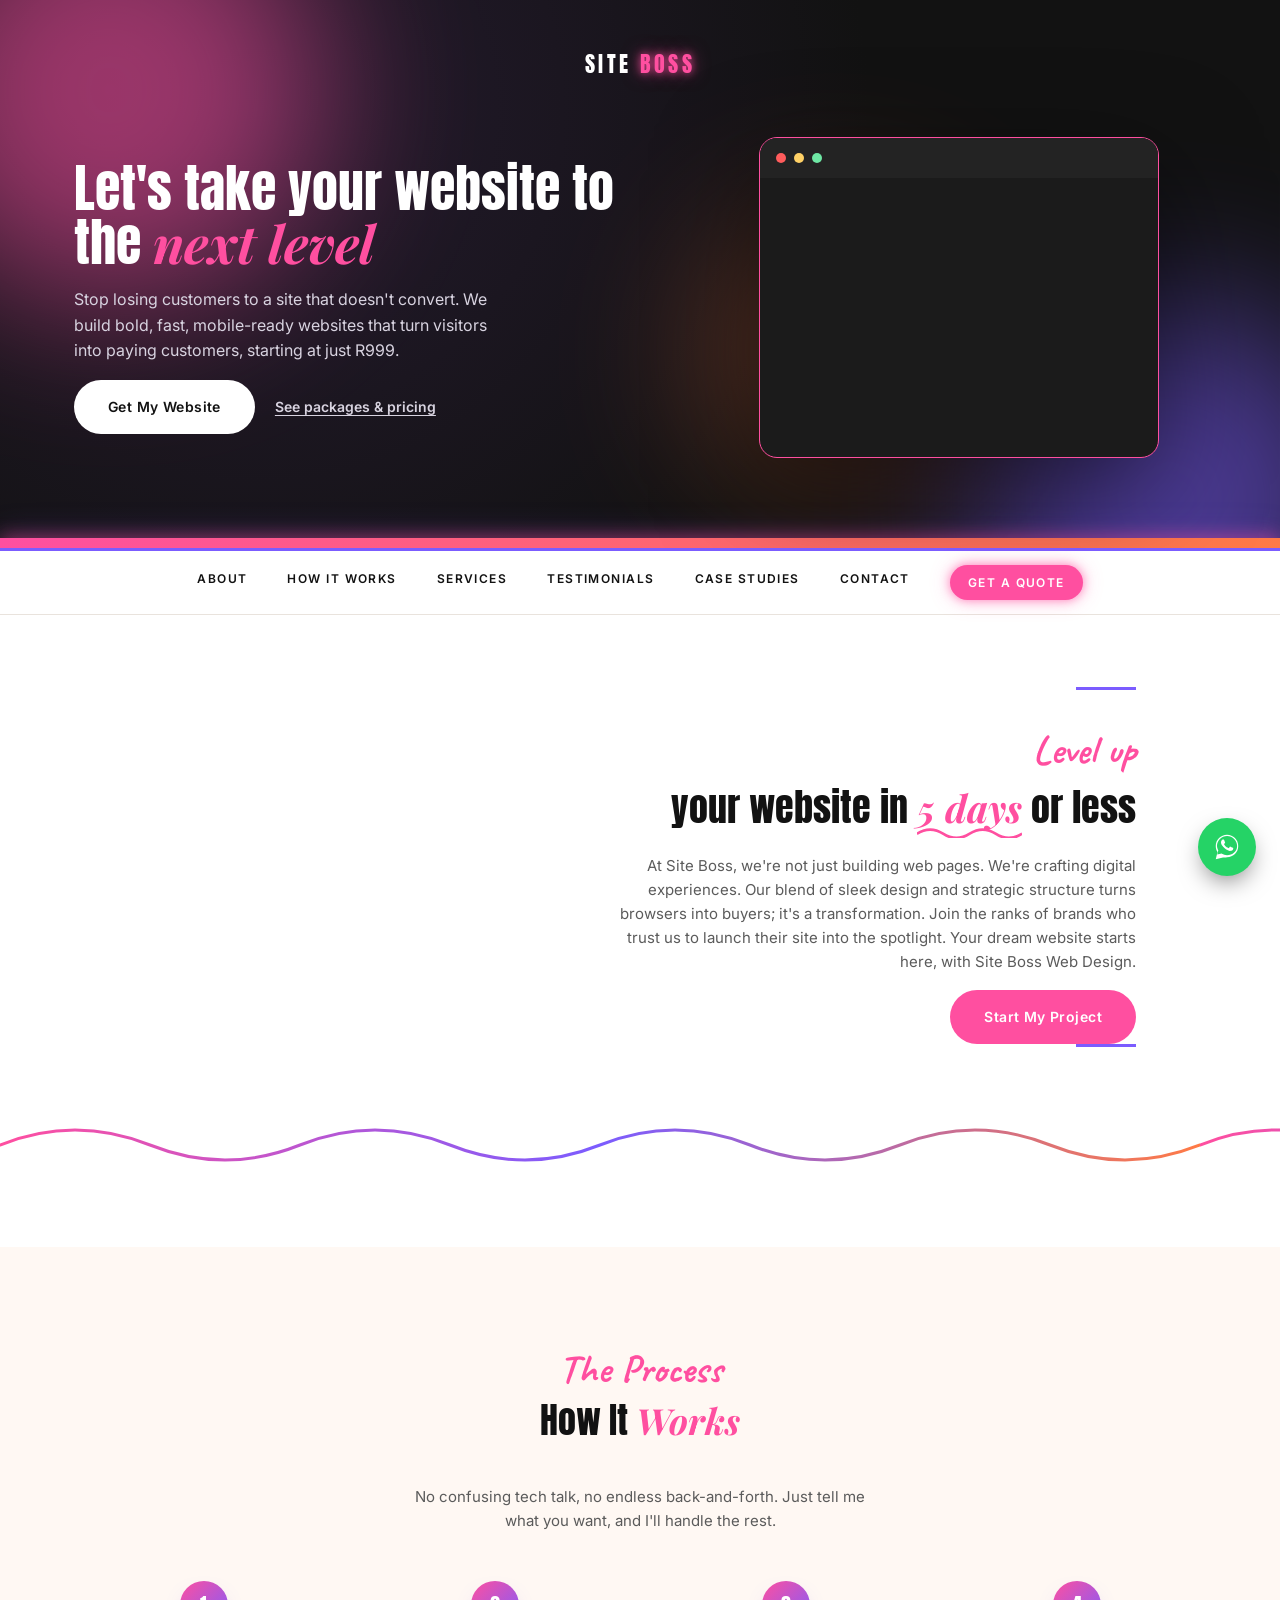
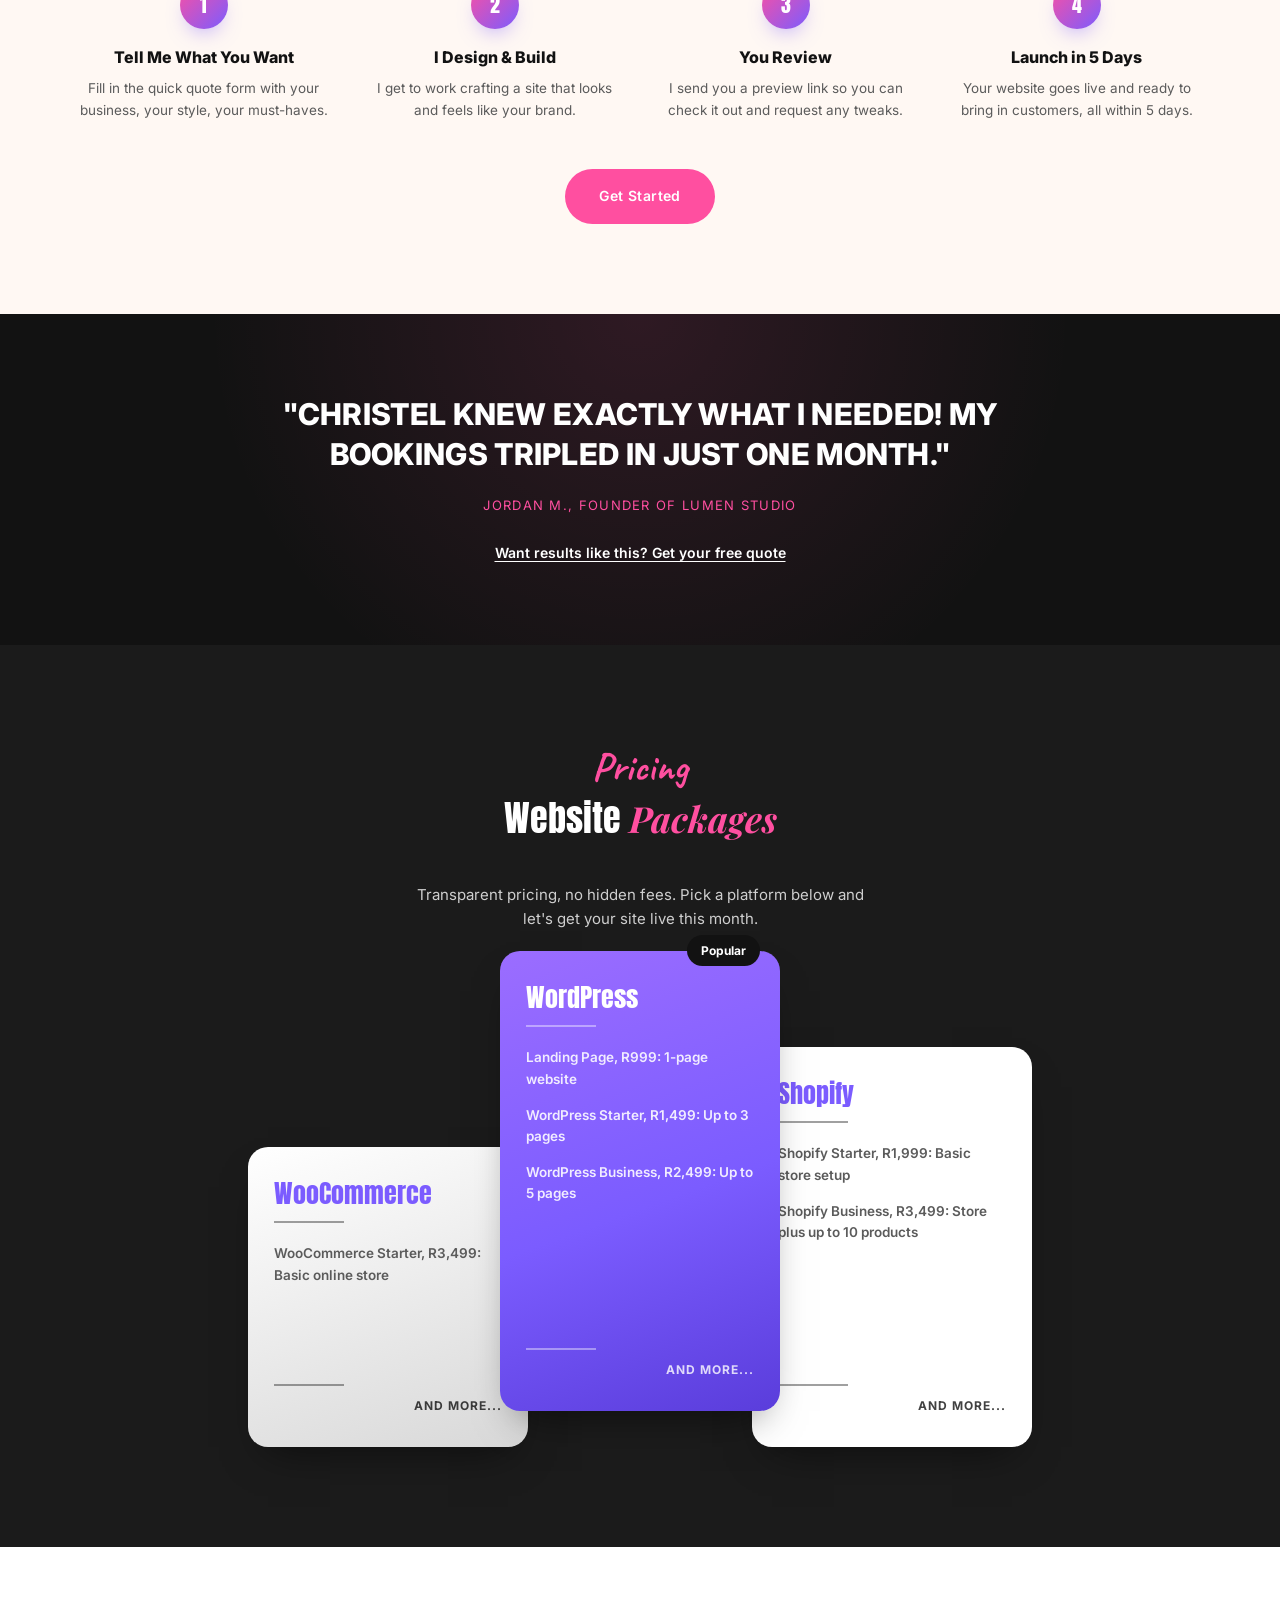
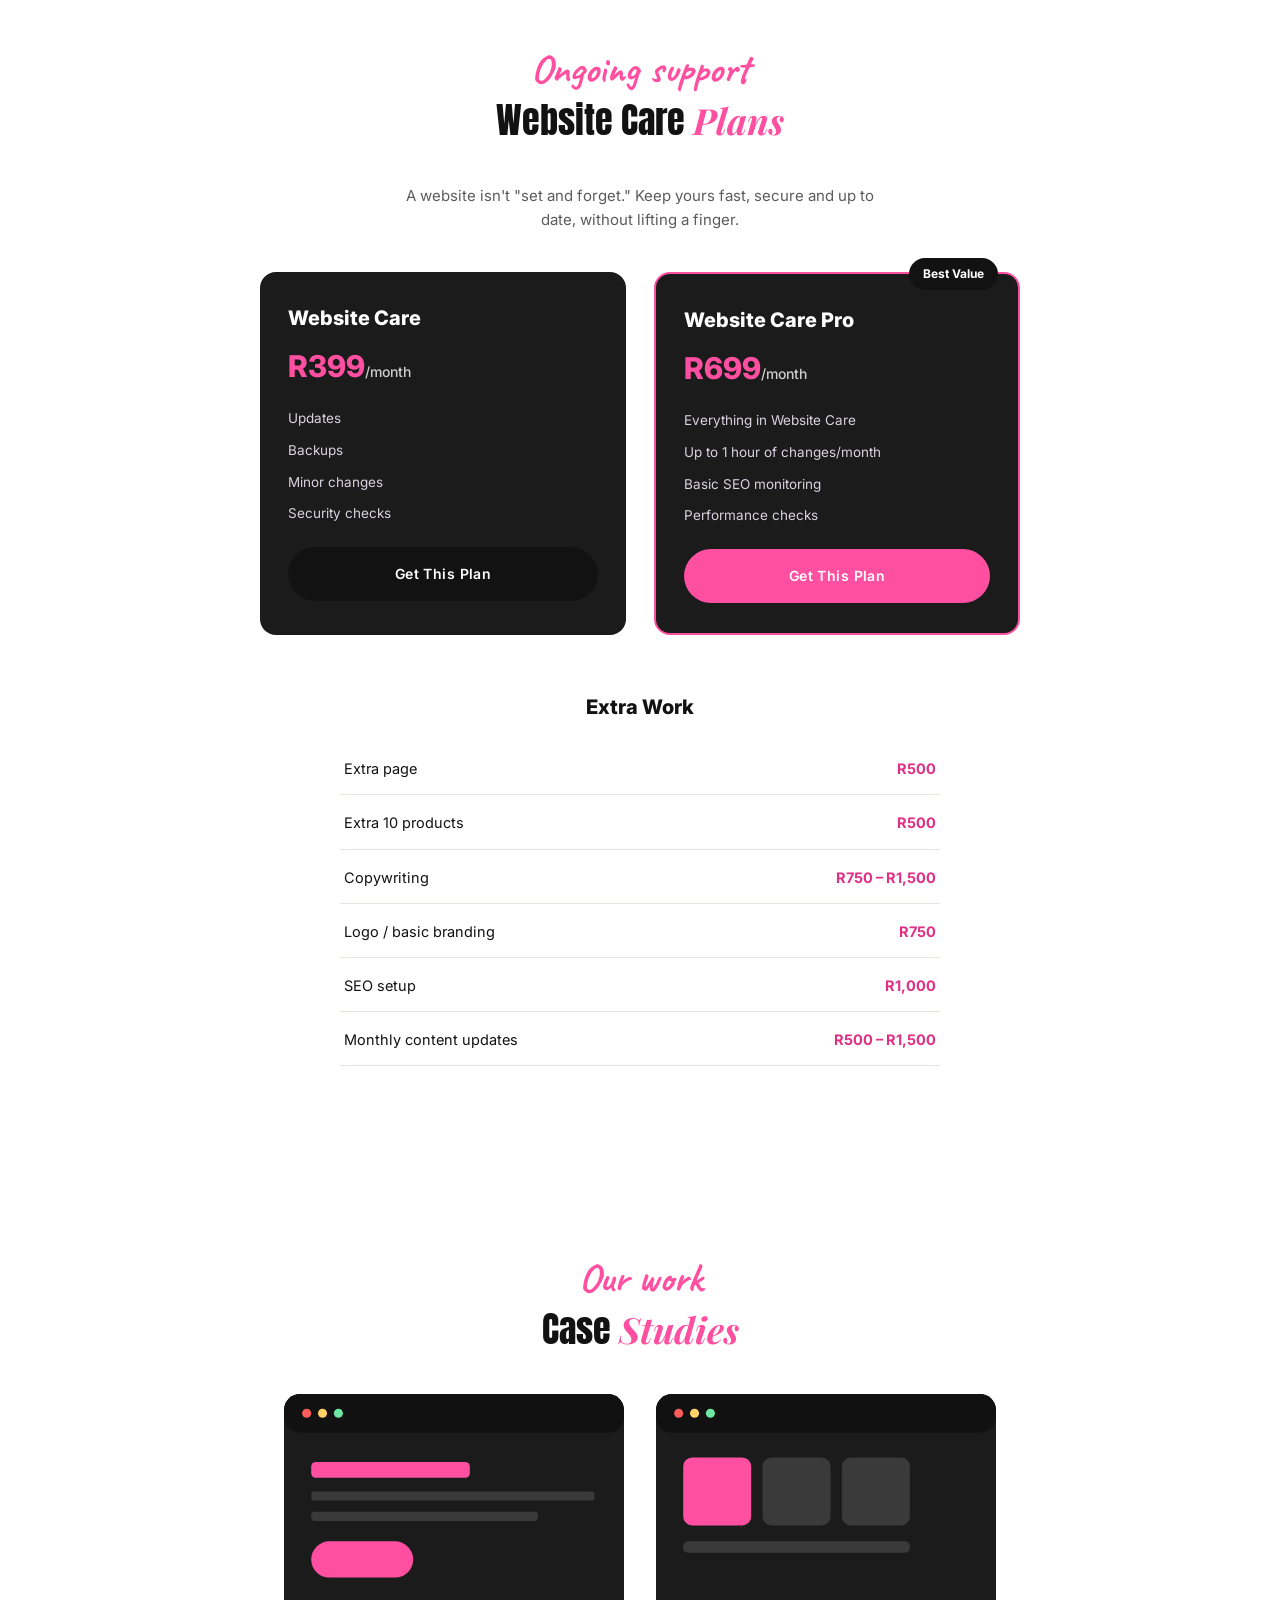
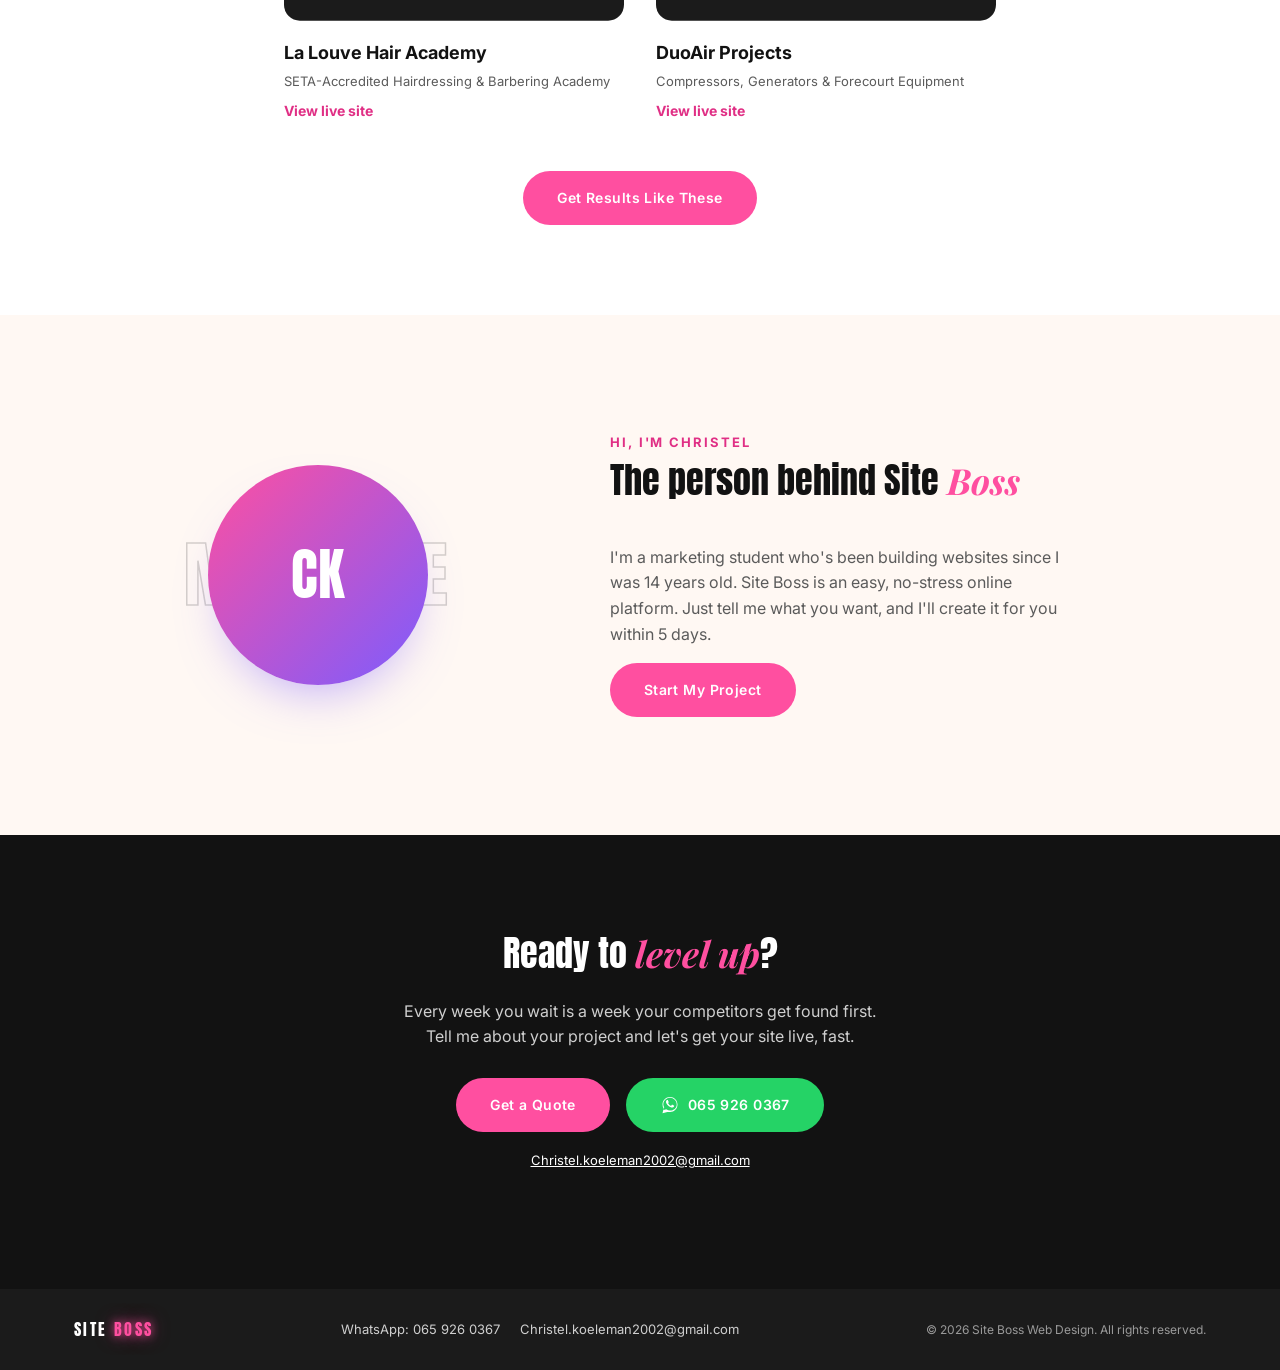
==== index.html @ 5a536636 "Initial commit: Site Boss website design studio landing page Co-Authored-By: Claude Sonnet 5 <norepl" ====
<!DOCTYPE html>
<html lang="en">
<head>
<meta charset="UTF-8">
<meta name="viewport" content="width=device-width, initial-scale=1.0">
<title>Site Boss | Website Design Studio</title>
<meta name="description" content="Site Boss builds bold, high-converting websites that turn browsers into buyers.">
<link rel="preconnect" href="https://fonts.googleapis.com">
<link rel="preconnect" href="https://fonts.gstatic.com" crossorigin>
<link href="https://fonts.googleapis.com/css2?family=Anton&family=Caveat:wght@600;700&family=Inter:wght@400;500;600;700;800&family=Playfair+Display:ital,wght@1,700;1,900&display=swap" rel="stylesheet">
<link rel="stylesheet" href="styles.css">
</head>
<body>

<header class="hero" id="home">
  <div class="hero-glow glow-1"></div>
  <div class="hero-glow glow-2"></div>
  <div class="hero-glow glow-3"></div>

  <div class="container logo-row">
    <a href="index.html" class="logo">SITE <span class="logo-accent">BOSS</span></a>
  </div>

  <div class="container hero-inner">
    <div class="hero-copy">
      <h1>Let's take your website to the <em class="accent-serif">next level</em></h1>
      <p class="lead">Stop losing customers to a site that doesn't convert. We build bold, fast, mobile-ready websites that turn visitors into paying customers, starting at just R999.</p>
      <div class="hero-cta-row">
        <a href="quote.html" class="btn btn-light">Get My Website</a>
        <a href="#services" class="hero-link">See packages &amp; pricing</a>
      </div>
    </div>

    <div class="hero-art" aria-hidden="true">
      <div class="browser-frame">
        <div class="browser-frame-bar">
          <span class="browser-dot browser-dot-red"></span>
          <span class="browser-dot browser-dot-yellow"></span>
          <span class="browser-dot browser-dot-green"></span>
        </div>
        <video class="browser-frame-video" autoplay muted loop playsinline poster="assets/hero-poster.jpg">
          <source src="assets/hero-bg.mp4" type="video/mp4">
        </video>
      </div>
    </div>
  </div>

  <div class="hero-gradient-bar"></div>
</header>

<nav class="main-nav" id="main-nav">
  <div class="container nav-inner">
    <button class="nav-toggle" id="navToggle" aria-label="Toggle menu" aria-expanded="false">
      <span></span><span></span><span></span>
    </button>
    <ul class="nav-links" id="navLinks">
      <li><a href="#about">About</a></li>
      <li><a href="#how-it-works">How It Works</a></li>
      <li><a href="#services">Services</a></li>
      <li><a href="#testimonials">Testimonials</a></li>
      <li><a href="#case-studies">Case Studies</a></li>
      <li><a href="#contact">Contact</a></li>
      <li class="nav-cta-item"><a href="quote.html" class="nav-cta">Get a Quote</a></li>
    </ul>
  </div>
</nav>

<section class="intro">
  <div class="container intro-inner">
    <div class="intro-video-col">
      <video class="intro-video" autoplay muted loop playsinline>
        <source src="assets/intro-video.mp4" type="video/mp4">
      </video>
    </div>
    <div class="intro-copy-col">
      <div class="rule"></div>
      <p class="script">Level up</p>
      <h2 class="intro-heading">your website in <span class="underline-wrap accent-serif">5 days<svg class="squiggle" viewBox="0 0 200 20" preserveAspectRatio="none"><path d="M0 14 Q 25 2, 50 14 T 100 14 T 150 14 T 200 14" fill="none" stroke="#ff4fa0" stroke-width="4"/></svg></span> or less</h2>
      <p class="intro-copy">At Site Boss, we're not just building web pages. We're crafting digital experiences. Our blend of sleek design and strategic structure turns browsers into buyers; it's a transformation. Join the ranks of brands who trust us to launch their site into the spotlight. Your dream website starts here, with Site Boss Web Design.</p>
      <a href="quote.html" class="btn btn-pink">Start My Project</a>
      <div class="rule"></div>
    </div>
  </div>

  <div class="wave-divider" aria-hidden="true">
    <div class="wave-track">
      <svg viewBox="0 0 1200 60" preserveAspectRatio="none" class="wave-svg">
        <path d="M0,30 Q75,0 150,30 T300,30 T450,30 T600,30 T750,30 T900,30 T1050,30 T1200,30" fill="none" stroke="url(#waveGradient)" stroke-width="3" stroke-linecap="round"/>
      </svg>
      <svg viewBox="0 0 1200 60" preserveAspectRatio="none" class="wave-svg">
        <path d="M0,30 Q75,0 150,30 T300,30 T450,30 T600,30 T750,30 T900,30 T1050,30 T1200,30" fill="none" stroke="url(#waveGradient)" stroke-width="3" stroke-linecap="round"/>
      </svg>
      <svg viewBox="0 0 1200 60" preserveAspectRatio="none" class="wave-svg">
        <path d="M0,30 Q75,0 150,30 T300,30 T450,30 T600,30 T750,30 T900,30 T1050,30 T1200,30" fill="none" stroke="url(#waveGradient)" stroke-width="3" stroke-linecap="round"/>
      </svg>
    </div>
  </div>
  <svg width="0" height="0" style="position:absolute">
    <defs>
      <linearGradient id="waveGradient" x1="0" y1="0" x2="1" y2="0">
        <stop offset="0%" stop-color="#ff4fa0"/>
        <stop offset="50%" stop-color="#7b5cff"/>
        <stop offset="100%" stop-color="#ff7a45"/>
      </linearGradient>
    </defs>
  </svg>
</section>

<section class="how-it-works" id="how-it-works">
  <div class="container">
    <p class="script script-dark">The Process</p>
    <h2 class="section-heading">How It <em class="accent-serif">Works</em></h2>
    <p class="how-subcopy">No confusing tech talk, no endless back-and-forth. Just tell me what you want, and I'll handle the rest.</p>
    <div class="steps-grid">
      <div class="step">
        <span class="step-num">1</span>
        <h3>Tell Me What You Want</h3>
        <p>Fill in the quick quote form with your business, your style, your must-haves.</p>
      </div>
      <div class="step">
        <span class="step-num">2</span>
        <h3>I Design &amp; Build</h3>
        <p>I get to work crafting a site that looks and feels like your brand.</p>
      </div>
      <div class="step">
        <span class="step-num">3</span>
        <h3>You Review</h3>
        <p>I send you a preview link so you can check it out and request any tweaks.</p>
      </div>
      <div class="step">
        <span class="step-num">4</span>
        <h3>Launch in 5 Days</h3>
        <p>Your website goes live and ready to bring in customers, all within 5 days.</p>
      </div>
    </div>
    <a href="quote.html" class="btn btn-pink">Get Started</a>
  </div>
</section>

<section class="testimonial" id="testimonials">
  <div class="container">
    <p class="quote">"Christel knew exactly what I needed! My bookings tripled in just one month."</p>
    <p class="quote-attr">Jordan M., Founder of Lumen Studio</p>
    <a href="quote.html" class="testimonial-cta">Want results like this? Get your free quote</a>
  </div>
</section>

<section class="services" id="services">
  <div class="container">
    <p class="script script-light">Pricing</p>
    <h2 class="section-heading section-heading-light">Website <em class="accent-serif">Packages</em></h2>
    <p class="services-subcopy">Transparent pricing, no hidden fees. Pick a platform below and let's get your site live this month.</p>

    <div class="platform-cards">

      <article class="platform-card platform-card-woo">
        <h3 class="platform-title">WooCommerce</h3>
        <div class="platform-rule"></div>
        <ul class="platform-list">
          <li>WooCommerce Starter, R3,499: Basic online store</li>
        </ul>
        <div class="platform-footer">
          <div class="platform-rule"></div>
          <a href="quote.html" class="platform-more">And more...</a>
        </div>
      </article>

      <article class="platform-card platform-card-wp">
        <span class="featured-badge">Popular</span>
        <h3 class="platform-title">WordPress</h3>
        <div class="platform-rule"></div>
        <ul class="platform-list">
          <li>Landing Page, R999: 1-page website</li>
          <li>WordPress Starter, R1,499: Up to 3 pages</li>
          <li>WordPress Business, R2,499: Up to 5 pages</li>
        </ul>
        <div class="platform-footer">
          <div class="platform-rule"></div>
          <a href="quote.html" class="platform-more">And more...</a>
        </div>
      </article>

      <article class="platform-card platform-card-shopify">
        <h3 class="platform-title">Shopify</h3>
        <div class="platform-rule"></div>
        <ul class="platform-list">
          <li>Shopify Starter, R1,999: Basic store setup</li>
          <li>Shopify Business, R3,499: Store plus up to 10 products</li>
        </ul>
        <div class="platform-footer">
          <div class="platform-rule"></div>
          <a href="quote.html" class="platform-more">And more...</a>
        </div>
      </article>

    </div>
  </div>
</section>

<section class="care" id="care">
  <div class="container">
    <p class="script script-dark">Ongoing support</p>
    <h2 class="section-heading">Website Care <em class="accent-serif">Plans</em></h2>
    <p class="care-subcopy">A website isn't "set and forget." Keep yours fast, secure and up to date, without lifting a finger.</p>
    <div class="care-grid">

      <article class="care-card">
        <h3 class="care-title">Website Care</h3>
        <p class="care-price">R399<span>/month</span></p>
        <ul class="card-list">
          <li>Updates</li>
          <li>Backups</li>
          <li>Minor changes</li>
          <li>Security checks</li>
        </ul>
        <a href="quote.html" class="btn btn-dark btn-block">Get This Plan</a>
      </article>

      <article class="care-card care-card-featured">
        <span class="featured-badge">Best Value</span>
        <h3 class="care-title">Website Care Pro</h3>
        <p class="care-price">R699<span>/month</span></p>
        <ul class="card-list">
          <li>Everything in Website Care</li>
          <li>Up to 1 hour of changes/month</li>
          <li>Basic SEO monitoring</li>
          <li>Performance checks</li>
        </ul>
        <a href="quote.html" class="btn btn-pink btn-block">Get This Plan</a>
      </article>

    </div>

    <div class="addons">
      <h3 class="addons-title">Extra Work</h3>
      <ul class="addons-list">
        <li><span>Extra page</span><span>R500</span></li>
        <li><span>Extra 10 products</span><span>R500</span></li>
        <li><span>Copywriting</span><span>R750 – R1,500</span></li>
        <li><span>Logo / basic branding</span><span>R750</span></li>
        <li><span>SEO setup</span><span>R1,000</span></li>
        <li><span>Monthly content updates</span><span>R500 – R1,500</span></li>
      </ul>
    </div>
  </div>
</section>

<section class="case-studies" id="case-studies">
  <div class="container">
    <p class="script script-dark">Our work</p>
    <h2 class="section-heading">Case <em class="accent-serif">Studies</em></h2>
    <div class="cs-grid">

      <article class="cs-card">
        <a href="https://lalouve.co.za/" target="_blank" rel="noopener" class="cs-card-link">
          <svg viewBox="0 0 300 200" class="cs-art">
            <rect width="300" height="200" rx="14" fill="#1b1b1b"/>
            <rect x="0" y="0" width="300" height="34" rx="14" fill="#111"/>
            <circle cx="20" cy="17" r="4" fill="#ff5c5c"/><circle cx="34" cy="17" r="4" fill="#ffd166"/><circle cx="48" cy="17" r="4" fill="#6ee7a4"/>
            <rect x="24" y="60" width="140" height="14" rx="4" fill="#ff4fa0"/>
            <rect x="24" y="86" width="250" height="8" rx="3" fill="#3a3a3a"/>
            <rect x="24" y="104" width="200" height="8" rx="3" fill="#3a3a3a"/>
            <rect x="24" y="130" width="90" height="32" rx="16" fill="#ff4fa0"/>
          </svg>
          <h3>La Louve Hair Academy</h3>
          <p class="cs-type">SETA-Accredited Hairdressing &amp; Barbering Academy</p>
          <p class="cs-stat">View live site</p>
        </a>
      </article>

      <article class="cs-card">
        <a href="https://duoair.co.za/" target="_blank" rel="noopener" class="cs-card-link">
          <svg viewBox="0 0 300 200" class="cs-art">
            <rect width="300" height="200" rx="14" fill="#1b1b1b"/>
            <rect x="0" y="0" width="300" height="34" rx="14" fill="#111"/>
            <circle cx="20" cy="17" r="4" fill="#ff5c5c"/><circle cx="34" cy="17" r="4" fill="#ffd166"/><circle cx="48" cy="17" r="4" fill="#6ee7a4"/>
            <rect x="24" y="56" width="60" height="60" rx="8" fill="#ff4fa0"/>
            <rect x="94" y="56" width="60" height="60" rx="8" fill="#3a3a3a"/>
            <rect x="164" y="56" width="60" height="60" rx="8" fill="#3a3a3a"/>
            <rect x="24" y="130" width="200" height="10" rx="4" fill="#3a3a3a"/>
          </svg>
          <h3>DuoAir Projects</h3>
          <p class="cs-type">Compressors, Generators &amp; Forecourt Equipment</p>
          <p class="cs-stat">View live site</p>
        </a>
      </article>

    </div>
    <a href="quote.html" class="btn btn-pink cs-cta">Get Results Like These</a>
  </div>
</section>

<section class="meet" id="about">
  <div class="container meet-inner">
    <div class="meet-art">
      <span class="ghost-text" aria-hidden="true">MEET ME</span>
      <div class="avatar">
        <span>CK</span>
      </div>
    </div>
    <div class="meet-copy">
      <p class="eyebrow-pink">Hi, I'm Christel</p>
      <h2 class="section-heading">The person behind Site <em class="accent-serif">Boss</em></h2>
      <p>I'm a marketing student who's been building websites since I was 14 years old. Site Boss is an easy, no-stress online platform. Just tell me what you want, and I'll create it for you within 5 days.</p>
      <a href="quote.html" class="btn btn-pink">Start My Project</a>
    </div>
  </div>
</section>

<section class="contact" id="contact">
  <div class="container contact-inner">
    <h2>Ready to <em class="accent-serif">level up</em>?</h2>
    <p>Every week you wait is a week your competitors get found first. Tell me about your project and let's get your site live, fast.</p>
    <div class="contact-btn-row">
      <a href="quote.html" class="btn btn-pink">Get a Quote</a>
      <a href="https://wa.me/27659260367" class="btn btn-whatsapp" target="_blank" rel="noopener">
        <svg viewBox="0 0 32 32" class="icon-whatsapp" aria-hidden="true"><path fill="currentColor" d="M16.04 3C9.4 3 4 8.37 4 15c0 2.37.68 4.58 1.86 6.45L4 29l7.76-1.83A11.94 11.94 0 0 0 16.04 27C22.68 27 28 21.63 28 15S22.68 3 16.04 3zm0 21.7c-2 0-3.86-.56-5.44-1.52l-.39-.23-4.6 1.09 1.1-4.48-.25-.4A9.65 9.65 0 0 1 5.3 15c0-5.9 4.8-10.7 10.74-10.7S26.78 9.1 26.78 15 21.98 24.7 16.04 24.7zm5.9-8.03c-.32-.16-1.9-.94-2.2-1.04-.3-.11-.5-.16-.72.16-.21.32-.82 1.04-1 1.25-.19.21-.37.24-.69.08-.32-.16-1.35-.5-2.57-1.6-.95-.85-1.6-1.9-1.78-2.22-.19-.32-.02-.49.14-.65.14-.14.32-.37.48-.56.16-.19.21-.32.32-.53.11-.21.05-.4-.03-.56-.08-.16-.72-1.74-.99-2.38-.26-.63-.53-.54-.72-.55-.19-.01-.4-.01-.61-.01-.21 0-.56.08-.85.4-.29.32-1.12 1.1-1.12 2.67 0 1.57 1.15 3.09 1.31 3.3.16.21 2.26 3.45 5.48 4.84.77.33 1.37.53 1.84.68.77.24 1.47.21 2.02.13.62-.09 1.9-.78 2.17-1.53.27-.75.27-1.39.19-1.53-.08-.13-.29-.21-.61-.37z"/></svg>
        <span>065 926 0367</span>
      </a>
    </div>
    <p class="contact-email"><a href="mailto:Christel.koeleman2002@gmail.com">Christel.koeleman2002@gmail.com</a></p>
  </div>
</section>

<footer class="site-footer">
  <div class="container footer-inner">
    <a href="index.html" class="logo logo-small">SITE <span class="logo-accent">BOSS</span></a>
    <div class="footer-contact">
      <a href="https://wa.me/27659260367" target="_blank" rel="noopener">WhatsApp: 065 926 0367</a>
      <a href="mailto:Christel.koeleman2002@gmail.com">Christel.koeleman2002@gmail.com</a>
    </div>
    <p class="footer-note">© 2026 Site Boss Web Design. All rights reserved.</p>
  </div>
</footer>

<a href="https://wa.me/27659260367" class="whatsapp-float" target="_blank" rel="noopener" aria-label="Chat on WhatsApp">
  <svg viewBox="0 0 32 32" aria-hidden="true"><path fill="currentColor" d="M16.04 3C9.4 3 4 8.37 4 15c0 2.37.68 4.58 1.86 6.45L4 29l7.76-1.83A11.94 11.94 0 0 0 16.04 27C22.68 27 28 21.63 28 15S22.68 3 16.04 3zm0 21.7c-2 0-3.86-.56-5.44-1.52l-.39-.23-4.6 1.09 1.1-4.48-.25-.4A9.65 9.65 0 0 1 5.3 15c0-5.9 4.8-10.7 10.74-10.7S26.78 9.1 26.78 15 21.98 24.7 16.04 24.7zm5.9-8.03c-.32-.16-1.9-.94-2.2-1.04-.3-.11-.5-.16-.72.16-.21.32-.82 1.04-1 1.25-.19.21-.37.24-.69.08-.32-.16-1.35-.5-2.57-1.6-.95-.85-1.6-1.9-1.78-2.22-.19-.32-.02-.49.14-.65.14-.14.32-.37.48-.56.16-.19.21-.32.32-.53.11-.21.05-.4-.03-.56-.08-.16-.72-1.74-.99-2.38-.26-.63-.53-.54-.72-.55-.19-.01-.4-.01-.61-.01-.21 0-.56.08-.85.4-.29.32-1.12 1.1-1.12 2.67 0 1.57 1.15 3.09 1.31 3.3.16.21 2.26 3.45 5.48 4.84.77.33 1.37.53 1.84.68.77.24 1.47.21 2.02.13.62-.09 1.9-.78 2.17-1.53.27-.75.27-1.39.19-1.53-.08-.13-.29-.21-.61-.37z"/></svg>
</a>

<script src="script.js"></script>
</body>
</html>
---- styles.css ----
:root {
  --black: #121212;
  --near-black: #1b1b1b;
  --pink: #ff4fa0;
  --pink-dark: #e02f85;
  --orange: #ff7a45;
  --violet: #7b5cff;
  --cream: #fff8f3;
  --gray: #5b5b5b;
  --border: #e9e3dd;
  --radius: 16px;
}

* { box-sizing: border-box; }

html { scroll-behavior: smooth; }

body {
  margin: 0;
  font-family: 'Inter', sans-serif;
  color: var(--black);
  background: #fff;
  line-height: 1.6;
}

.container {
  max-width: 1180px;
  margin: 0 auto;
  padding: 0 24px;
}

h1, h2, h3 { margin: 0 0 16px; }

p { margin: 0 0 16px; }

a { color: inherit; }

.btn {
  display: inline-flex;
  align-items: center;
  gap: 8px;
  padding: 14px 32px;
  border-radius: 999px;
  text-decoration: none;
  font-weight: 600;
  font-size: 14px;
  letter-spacing: 0.03em;
  border: 2px solid transparent;
  cursor: pointer;
  transition: transform 0.2s ease, background 0.2s ease, color 0.2s ease;
}

.btn:hover { transform: translateY(-2px); box-shadow: 0 0 16px rgba(255,79,160,0.55), 0 0 32px rgba(255,79,160,0.3); }

.btn-light { background: #fff; color: var(--black); }
.btn-light:hover { background: var(--pink); color: #fff; }

.btn-dark { background: var(--black); color: #fff; }
.btn-dark:hover { background: var(--pink); }

.btn-pink { background: var(--pink); color: #fff; }
.btn-pink:hover { background: var(--pink-dark); }

.btn-whatsapp:hover { box-shadow: 0 0 16px rgba(37,211,102,0.6), 0 0 32px rgba(37,211,102,0.35); }

.btn-block { width: 100%; justify-content: center; }

/* ---------- Hero ---------- */
.hero {
  position: relative;
  background: radial-gradient(circle at 20% 20%, #241a2e 0%, var(--black) 55%);
  color: #fff;
  overflow: hidden;
  padding: 28px 0 90px;
}

.hero-glow {
  position: absolute;
  border-radius: 50%;
  filter: blur(80px);
  opacity: 0.55;
  pointer-events: none;
  animation: glowFloat 9s ease-in-out infinite;
}

.glow-1 { width: 420px; height: 420px; background: var(--pink); top: -120px; left: -100px; animation-duration: 10s; }
.glow-2 { width: 380px; height: 380px; background: var(--violet); bottom: -140px; right: -80px; animation-duration: 12s; animation-delay: -4s; }
.glow-3 { width: 260px; height: 260px; background: var(--orange); top: 40%; left: 55%; opacity: 0.35; animation-duration: 8s; animation-delay: -2s; }

@keyframes glowFloat {
  0%, 100% { transform: translate(0, 0) scale(1); }
  33% { transform: translate(24px, -16px) scale(1.08); }
  66% { transform: translate(-18px, 14px) scale(0.95); }
}

.logo-row {
  position: relative;
  z-index: 2;
  text-align: center;
  padding: 18px 0 8px;
}

.logo {
  font-family: 'Anton', sans-serif;
  font-size: 22px;
  letter-spacing: 0.15em;
  color: #fff;
  text-decoration: none;
}

.logo-accent {
  color: var(--pink);
  text-shadow: 0 0 8px rgba(255,79,160,0.8), 0 0 18px rgba(255,79,160,0.5);
}

.hero-inner {
  position: relative;
  z-index: 2;
  display: grid;
  grid-template-columns: 1.1fr 0.9fr;
  align-items: center;
  gap: 32px;
  padding-top: 48px;
}

.hero-copy h1 {
  font-family: 'Anton', sans-serif;
  font-weight: 400;
  font-size: 52px;
  line-height: 1.05;
  letter-spacing: 0;
  max-width: 580px;
}

.hero-copy .lead {
  max-width: 420px;
  font-size: 16px;
  color: #d8d3e0;
}

.hero-cta-row {
  display: flex;
  align-items: center;
  gap: 20px;
  flex-wrap: wrap;
}

.hero-link {
  color: #d8d3e0;
  font-size: 14px;
  font-weight: 600;
  text-decoration: underline;
  text-underline-offset: 3px;
}

.hero-link:hover { color: var(--pink); }

.hero-art { display: flex; justify-content: center; }

.browser-frame {
  width: 100%;
  max-width: 400px;
  border-radius: 18px;
  overflow: hidden;
  background: #1b1b1b;
  border: 1.5px solid var(--pink);
  filter: drop-shadow(0 30px 50px rgba(0,0,0,0.5));
}

.browser-frame-bar {
  display: flex;
  align-items: center;
  gap: 8px;
  height: 40px;
  padding: 0 16px;
  background: #232323;
}

.browser-dot { width: 10px; height: 10px; border-radius: 50%; }
.browser-dot-red { background: #ff5c5c; }
.browser-dot-yellow { background: #ffd166; }
.browser-dot-green { background: #6ee7a4; }

.browser-frame-video {
  display: block;
  width: 100%;
  aspect-ratio: 400 / 280;
  object-fit: cover;
}

.hero-gradient-bar {
  position: absolute;
  bottom: 0; left: 0; right: 0;
  height: 10px;
  background: linear-gradient(90deg, var(--pink), var(--orange), var(--violet), var(--pink));
  background-size: 300% 100%;
  box-shadow: 0 0 18px rgba(255,79,160,0.7), 0 0 32px rgba(123,92,255,0.4);
  animation: shift 8s ease infinite;
}

@keyframes shift {
  0% { background-position: 0% 50%; }
  50% { background-position: 100% 50%; }
  100% { background-position: 0% 50%; }
}

/* ---------- Nav ---------- */
.main-nav {
  position: sticky;
  top: 0;
  z-index: 50;
  background: #fff;
  border-top: 3px solid var(--violet);
  border-bottom: 1px solid var(--border);
}

.nav-inner { padding: 14px 24px; }

.nav-links {
  list-style: none;
  display: flex;
  justify-content: center;
  gap: 40px;
  margin: 0;
  padding: 0;
}

.nav-links a {
  text-decoration: none;
  text-transform: uppercase;
  font-size: 12px;
  font-weight: 600;
  letter-spacing: 0.12em;
  color: var(--black);
  transition: color 0.2s ease;
}

.nav-links a:hover { color: var(--pink); }

.nav-toggle {
  display: none;
  flex-direction: column;
  gap: 5px;
  background: none;
  border: none;
  cursor: pointer;
  margin-left: auto;
  margin-right: auto;
}

.nav-toggle span {
  width: 24px;
  height: 2px;
  background: var(--black);
  display: block;
}

/* ---------- Intro ---------- */
.intro { padding: 72px 0; background: #fff; }

.intro-inner {
  display: grid;
  grid-template-columns: 0.9fr 1.1fr;
  gap: 48px;
  align-items: center;
  max-width: 1040px;
  margin: 0 auto;
}

.intro-video-col { display: flex; justify-content: center; }

.intro-video {
  width: 100%;
  max-width: 380px;
  display: block;
}

.intro-copy-col { text-align: right; }

.rule {
  width: 60px;
  height: 3px;
  background: var(--violet);
  margin: 0 0 28px auto;
}

.script {
  font-family: 'Caveat', cursive;
  font-weight: 700;
  font-size: 40px;
  color: var(--pink);
  margin-bottom: 0;
}

.script-dark { color: var(--pink); }

.intro-heading {
  font-family: 'Anton', sans-serif;
  font-weight: 400;
  font-size: 38px;
  line-height: 1.15;
  margin: 4px 0 24px;
}

.underline-wrap { position: relative; display: inline-block; }
.squiggle { position: absolute; left: 0; bottom: -8px; width: 100%; height: 14px; }

.accent-serif {
  font-family: 'Playfair Display', serif;
  font-style: italic;
  font-weight: 700;
  color: var(--pink);
  text-transform: none;
}

.intro-copy {
  font-size: 15px;
  color: var(--gray);
  text-align: right;
}

.wave-divider {
  width: 100%;
  overflow: hidden;
  margin-top: 40px;
  line-height: 0;
}

.wave-track {
  display: flex;
  width: max-content;
  animation: waveScroll 9s linear infinite;
}

.wave-svg { width: 1200px; height: 60px; flex-shrink: 0; }

@keyframes waveScroll {
  from { transform: translateX(0); }
  to { transform: translateX(-1200px); }
}

/* ---------- How It Works ---------- */
.how-it-works { background: var(--cream); padding: 90px 0; text-align: center; }

.how-subcopy {
  color: var(--gray);
  max-width: 480px;
  margin: 0 auto 48px;
  font-size: 15px;
}

.steps-grid {
  display: grid;
  grid-template-columns: repeat(4, 1fr);
  gap: 32px;
  margin-bottom: 48px;
  text-align: center;
}

.step-num {
  display: flex;
  align-items: center;
  justify-content: center;
  width: 48px;
  height: 48px;
  margin: 0 auto 16px;
  border-radius: 50%;
  background: linear-gradient(135deg, var(--pink), var(--violet));
  color: #fff;
  font-family: 'Anton', sans-serif;
  font-size: 20px;
  box-shadow: 0 10px 20px -8px rgba(123,92,255,0.5);
}

.step h3 { font-size: 16px; font-weight: 800; margin-bottom: 8px; }
.step p { font-size: 13.5px; color: var(--gray); margin: 0; }

/* ---------- Testimonial ---------- */
.testimonial {
  background: var(--black);
  color: #fff;
  text-align: center;
  padding: 80px 0;
  background-image: radial-gradient(circle at 50% 0%, rgba(255,79,160,0.12), transparent 60%);
}

.quote {
  font-weight: 800;
  font-size: 30px;
  text-transform: uppercase;
  line-height: 1.35;
  max-width: 820px;
  margin: 0 auto 20px;
  letter-spacing: 0.01em;
  animation: quoteGlow 3.2s ease-in-out infinite;
}

@keyframes quoteGlow {
  0%, 100% { text-shadow: 0 0 10px rgba(255,79,160,0.35), 0 0 24px rgba(255,79,160,0.15); }
  50% { text-shadow: 0 0 18px rgba(255,79,160,0.65), 0 0 40px rgba(255,79,160,0.35); }
}

.quote-attr {
  font-size: 13px;
  letter-spacing: 0.1em;
  text-transform: uppercase;
  color: var(--pink);
  margin: 0 0 24px;
}

.testimonial-cta {
  display: inline-block;
  font-size: 14px;
  font-weight: 600;
  color: #fff;
  text-decoration: underline;
  text-underline-offset: 3px;
}

.testimonial-cta:hover { color: var(--pink); }

/* ---------- Services ---------- */
.services {
  background: var(--near-black);
  color: #fff;
  padding: 90px 0 100px;
  text-align: center;
}

.featured-badge {
  position: absolute;
  top: -16px;
  right: 20px;
  background: var(--black);
  color: #fff;
  font-size: 12px;
  font-weight: 700;
  padding: 6px 14px;
  border-radius: 999px;
}

.card-list {
  list-style: none;
  margin: 0 0 22px;
  padding: 0;
  display: flex;
  flex-direction: column;
  gap: 10px;
}

.card-list li {
  font-size: 13.5px;
  color: var(--gray);
}

/* ---------- Pricing (Website Packages) ---------- */
.script-light { color: var(--pink); }

.section-heading-light { color: #fff; }

.services-subcopy {
  color: #cfcfcf;
  max-width: 480px;
  margin: 0 auto;
  font-size: 15px;
}

@keyframes neonBorderPulse {
  0%, 100% { box-shadow: 0 24px 48px -16px rgba(255,79,160,0.5), 0 0 0px rgba(255,79,160,0); }
  50% { box-shadow: 0 24px 48px -16px rgba(255,79,160,0.5), 0 0 24px rgba(255,79,160,0.65); }
}

.platform-cards {
  display: flex;
  justify-content: center;
  align-items: flex-end;
  flex-wrap: wrap;
  gap: 0;
  margin-top: 56px;
  text-align: left;
}

.platform-card {
  position: relative;
  display: flex;
  flex-direction: column;
  width: 280px;
  margin: 0 -14px;
  padding: 32px 26px;
  border-radius: 20px;
  box-shadow: 0 20px 40px -20px rgba(0,0,0,0.6);
}

.platform-card-woo {
  z-index: 1;
  min-height: 300px;
  background: linear-gradient(160deg, #fff 0%, #d8d8d8 100%);
  color: var(--black);
}

.platform-card-wp {
  z-index: 3;
  min-height: 460px;
  transform: translateY(-36px);
  background: linear-gradient(160deg, #9b6dff 0%, var(--violet) 55%, #5a3ddb 100%);
  color: #fff;
  animation: neonBorderPulse 2.6s ease-in-out infinite;
}

.platform-card-shopify {
  z-index: 2;
  min-height: 400px;
  background: #fff;
  color: var(--black);
}

.platform-title {
  font-family: 'Anton', sans-serif;
  font-weight: 400;
  font-size: 26px;
  line-height: 1.1;
  color: var(--violet);
  margin-bottom: 14px;
}

.platform-card-wp .platform-title { color: #fff; }

.platform-rule {
  width: 70px;
  height: 2px;
  background: currentColor;
  opacity: 0.4;
  margin-bottom: 20px;
}

.platform-list {
  list-style: none;
  margin: 0;
  padding: 0;
  display: flex;
  flex-direction: column;
  gap: 14px;
  font-size: 13.5px;
  font-weight: 600;
}

.platform-card-woo .platform-list,
.platform-card-shopify .platform-list { color: var(--gray); }

.platform-card-wp .platform-list { color: #f1ecff; }

.platform-footer { margin-top: auto; padding-top: 24px; }

.platform-footer .platform-rule { margin-bottom: 10px; }

.platform-more {
  display: block;
  text-align: right;
  font-size: 12px;
  font-weight: 700;
  letter-spacing: 0.08em;
  text-transform: uppercase;
  text-decoration: none;
  color: inherit;
  opacity: 0.8;
}

.platform-more:hover { opacity: 1; color: var(--pink); }

/* ---------- Care Plans ---------- */
.care { background: #fff; padding: 90px 0; text-align: center; }

.care-subcopy { color: var(--gray); max-width: 480px; margin: 0 auto; font-size: 15px; }

.care-grid {
  display: grid;
  grid-template-columns: repeat(2, 1fr);
  gap: 28px;
  max-width: 760px;
  margin: 40px auto 0;
  text-align: left;
}

.care-card {
  background: var(--near-black);
  color: #fff;
  border-radius: var(--radius);
  padding: 30px 28px;
  position: relative;
}

.care-card-featured { border: 2px solid var(--pink); animation: neonBorderPulse 2.6s ease-in-out infinite; }

.care-title { font-size: 20px; font-weight: 800; margin-bottom: 8px; }
.care-price { font-size: 30px; font-weight: 800; color: var(--pink); margin-bottom: 18px; }
.care-price span { font-size: 14px; font-weight: 500; color: #cfcfcf; }

.care-card .card-list li { color: #d8d3e0; }
.care-card .card-list li::before { color: var(--pink); }

.addons {
  max-width: 600px;
  margin: 56px auto 0;
  text-align: left;
}

.addons-title {
  text-align: center;
  font-size: 20px;
  font-weight: 800;
  margin-bottom: 20px;
}

.addons-list {
  list-style: none;
  margin: 0;
  padding: 0;
  display: flex;
  flex-direction: column;
  gap: 2px;
}

.addons-list li {
  display: flex;
  justify-content: space-between;
  padding: 14px 4px;
  border-bottom: 1px solid var(--border);
  font-size: 14.5px;
}

.addons-list li span:last-child { font-weight: 700; color: var(--pink-dark); }

/* ---------- Case Studies ---------- */
.case-studies { padding: 90px 0; text-align: center; background: #fff; }

.cs-cta { display: inline-block; margin-top: 48px; }

.section-heading {
  font-family: 'Anton', sans-serif;
  font-weight: 400;
  font-size: 36px;
  line-height: 1.1;
  margin-bottom: 44px;
}

.cs-grid {
  display: flex;
  justify-content: center;
  flex-wrap: wrap;
  gap: 32px;
  text-align: left;
}

.cs-card { width: 100%; max-width: 340px; }

.cs-card-link { display: block; color: inherit; text-decoration: none; }

.cs-art { width: 100%; border-radius: 14px; display: block; margin-bottom: 18px; transition: transform 0.2s ease; }

.cs-card-link:hover .cs-art { transform: translateY(-4px); }

.cs-card h3 { font-size: 18px; margin-bottom: 4px; }
.cs-type { font-size: 13px; color: var(--gray); margin-bottom: 8px; }
.cs-stat { font-size: 14px; font-weight: 700; color: var(--pink-dark); margin-bottom: 0; }
.cs-card-link:hover .cs-stat { color: var(--pink); }

/* ---------- Meet ---------- */
.meet { background: var(--cream); padding: 100px 0; overflow: hidden; }

.meet-inner {
  display: grid;
  grid-template-columns: 0.9fr 1.1fr;
  gap: 48px;
  align-items: center;
}

.meet-art { position: relative; display: flex; justify-content: center; align-items: center; min-height: 320px; }

.ghost-text {
  position: absolute;
  font-family: 'Anton', sans-serif;
  font-size: 72px;
  letter-spacing: 0.05em;
  color: transparent;
  -webkit-text-stroke: 1.5px rgba(18,18,18,0.18);
  text-transform: uppercase;
  white-space: nowrap;
}

.avatar {
  position: relative;
  width: 220px;
  height: 220px;
  border-radius: 50%;
  background: linear-gradient(135deg, var(--pink), var(--violet));
  display: flex;
  align-items: center;
  justify-content: center;
  box-shadow: 0 24px 48px -20px rgba(123,92,255,0.5);
}

.avatar span {
  font-family: 'Anton', sans-serif;
  font-size: 56px;
  color: #fff;
}

.eyebrow-pink {
  text-transform: uppercase;
  letter-spacing: 0.15em;
  font-size: 13px;
  font-weight: 700;
  color: var(--pink-dark);
  margin-bottom: 8px;
}

.meet-copy p:not(.eyebrow-pink) { color: var(--gray); max-width: 460px; }

/* ---------- Contact ---------- */
.contact {
  background: var(--black);
  color: #fff;
  text-align: center;
  padding: 90px 0;
}

.contact h2 { font-family: 'Anton', sans-serif; font-weight: 400; font-size: 36px; }
.contact p { color: #cfcfcf; max-width: 480px; margin: 0 auto 28px; }

.contact-btn-row {
  display: flex;
  justify-content: center;
  flex-wrap: wrap;
  gap: 16px;
  margin-bottom: 18px;
}

.contact-email { color: #9a9a9a; font-size: 13px; }
.contact-email a { color: #fff; text-decoration: underline; }

/* ---------- WhatsApp ---------- */
.icon-whatsapp { width: 20px; height: 20px; flex-shrink: 0; }

.btn-whatsapp {
  background: #25d366;
  color: #fff;
  box-shadow: 0 0 0 0 rgba(37, 211, 102, 0.55);
  animation: whatsappPulse 2.4s ease-out infinite;
}

.btn-whatsapp:hover { background: #1fb956; }

.whatsapp-float {
  position: fixed;
  bottom: 24px;
  right: 24px;
  width: 58px;
  height: 58px;
  border-radius: 50%;
  background: #25d366;
  color: #fff;
  display: flex;
  align-items: center;
  justify-content: center;
  box-shadow: 0 10px 24px -6px rgba(0,0,0,0.5);
  z-index: 60;
  animation: whatsappPulse 2.4s ease-out infinite;
  transition: transform 0.2s ease;
}

.whatsapp-float:hover { transform: scale(1.08); }
.whatsapp-float svg { width: 30px; height: 30px; }

@keyframes whatsappPulse {
  0% { box-shadow: 0 0 0 0 rgba(37, 211, 102, 0.55); }
  70% { box-shadow: 0 0 0 16px rgba(37, 211, 102, 0); }
  100% { box-shadow: 0 0 0 0 rgba(37, 211, 102, 0); }
}

/* ---------- Footer ---------- */
.site-footer { background: var(--near-black); padding: 28px 0; }

.footer-inner {
  display: flex;
  align-items: center;
  justify-content: space-between;
  flex-wrap: wrap;
  gap: 12px;
}

.logo-small { font-size: 16px; text-decoration: none; }

.footer-contact {
  display: flex;
  gap: 20px;
  flex-wrap: wrap;
}

.footer-contact a {
  color: #cfcfcf;
  font-size: 13px;
  text-decoration: none;
}

.footer-contact a:hover { color: var(--pink); }

.footer-note { color: #9a9a9a; font-size: 12px; margin: 0; }

/* ---------- Nav CTA ---------- */
.nav-cta {
  display: inline-block;
  background: var(--pink);
  color: #fff !important;
  padding: 8px 18px;
  border-radius: 999px;
  font-size: 12px !important;
  box-shadow: 0 0 10px rgba(255,79,160,0.6), 0 0 20px rgba(255,79,160,0.35);
}

.nav-cta:hover { background: var(--pink-dark); }
.nav-cta-active { background: var(--black); }

/* ---------- Get a Quote page ---------- */
.hero-page { padding-bottom: 60px; }

.hero-page-inner {
  position: relative;
  z-index: 2;
  text-align: center;
  max-width: 640px;
  margin: 0 auto;
  padding-top: 32px;
}

.hero-page-inner h1 {
  font-family: 'Anton', sans-serif;
  font-weight: 400;
  font-size: 48px;
  line-height: 1.05;
  margin-bottom: 16px;
}

.eyebrow-center { text-align: center; }

.lead { font-size: 16px; color: #d8d3e0; }
.lead-center { text-align: center; margin: 0 auto; }

.quote-section { background: #fff; padding: 80px 0; }

.quote-grid {
  display: grid;
  grid-template-columns: 1.3fr 0.9fr;
  gap: 40px;
  align-items: start;
}

.quote-form {
  background: var(--near-black);
  color: #fff;
  border-radius: var(--radius);
  padding: 40px;
  display: flex;
  flex-direction: column;
  gap: 18px;
}

.quote-form h2 { font-size: 24px; font-weight: 800; margin-bottom: 4px; }

.field { display: flex; flex-direction: column; gap: 6px; font-size: 13px; }
.field span { color: #cfcfcf; font-weight: 600; }

.field-row { display: grid; grid-template-columns: 1fr 1fr; gap: 18px; }

.field input,
.field select,
.field textarea {
  width: 100%;
  padding: 13px 14px;
  border-radius: 10px;
  border: 1px solid #3a3a3a;
  background: #242424;
  color: #fff;
  font-family: inherit;
  font-size: 14px;
  resize: vertical;
}

.field input:focus,
.field select:focus,
.field textarea:focus {
  outline: none;
  border-color: var(--pink);
  box-shadow: 0 0 0 3px rgba(255,79,160,0.25);
}

.form-note { font-size: 12.5px; color: #9a9a9a; text-align: center; margin: 0; }

.form-btn-row { display: flex; gap: 12px; }
.form-btn-row .btn { flex: 1; }

.quote-side { display: flex; flex-direction: column; gap: 24px; }

.contact-card {
  background: var(--cream);
  border-radius: var(--radius);
  padding: 28px;
}

.contact-card h3 { font-size: 18px; font-weight: 800; margin-bottom: 6px; }
.contact-card p { color: var(--gray); font-size: 14px; margin-bottom: 18px; }

/* ---------- Responsive ---------- */
@media (max-width: 900px) {
  .hero-inner { grid-template-columns: 1fr; text-align: center; }
  .hero-copy h1 { font-size: 36px; max-width: none; }
  .hero-copy .lead { margin-left: auto; margin-right: auto; }
  .hero-cta-row { justify-content: center; }
  .hero-art { order: -1; margin-bottom: 12px; }
  .intro-inner { grid-template-columns: 1fr; text-align: center; }
  .intro-copy-col { text-align: center; }
  .intro-copy-col .rule { margin-left: auto; margin-right: auto; }
  .intro-copy { text-align: center; }
  .platform-cards { flex-direction: column; align-items: center; }
  .platform-card {
    width: 100%;
    max-width: 340px;
    margin: 0 0 24px;
    transform: none !important;
    min-height: auto !important;
  }
  .steps-grid { grid-template-columns: repeat(2, 1fr); }
  .care-grid { grid-template-columns: 1fr; }
  .meet-inner { grid-template-columns: 1fr; text-align: center; }
  .meet-copy p:not(.eyebrow-pink) { margin-left: auto; margin-right: auto; }
  .ghost-text { font-size: 48px; }

  .hero-page-inner h1 { font-size: 32px; }
  .quote-grid { grid-template-columns: 1fr; }
  .field-row { grid-template-columns: 1fr; }
  .contact-btn-row { flex-direction: column; align-items: stretch; }
  .whatsapp-float { width: 52px; height: 52px; bottom: 16px; right: 16px; }
  .whatsapp-float svg { width: 26px; height: 26px; }

  .nav-toggle { display: flex; }
  .nav-links {
    display: none;
    flex-direction: column;
    align-items: center;
    gap: 16px;
    padding-top: 16px;
  }
  .nav-links.open { display: flex; }
  .nav-cta-item { margin-top: 4px; }
}

@media (max-width: 480px) {
  .intro-heading { font-size: 26px; }
  .quote { font-size: 22px; }
  .section-heading { font-size: 26px; }
  .quote-form { padding: 28px 22px; }
  .form-btn-row { flex-direction: column; }
  .steps-grid { grid-template-columns: 1fr; }
}

@media (prefers-reduced-motion: reduce) {
  *, *::before, *::after {
    animation-duration: 0.01ms !important;
    animation-iteration-count: 1 !important;
    transition-duration: 0.01ms !important;
  }
}
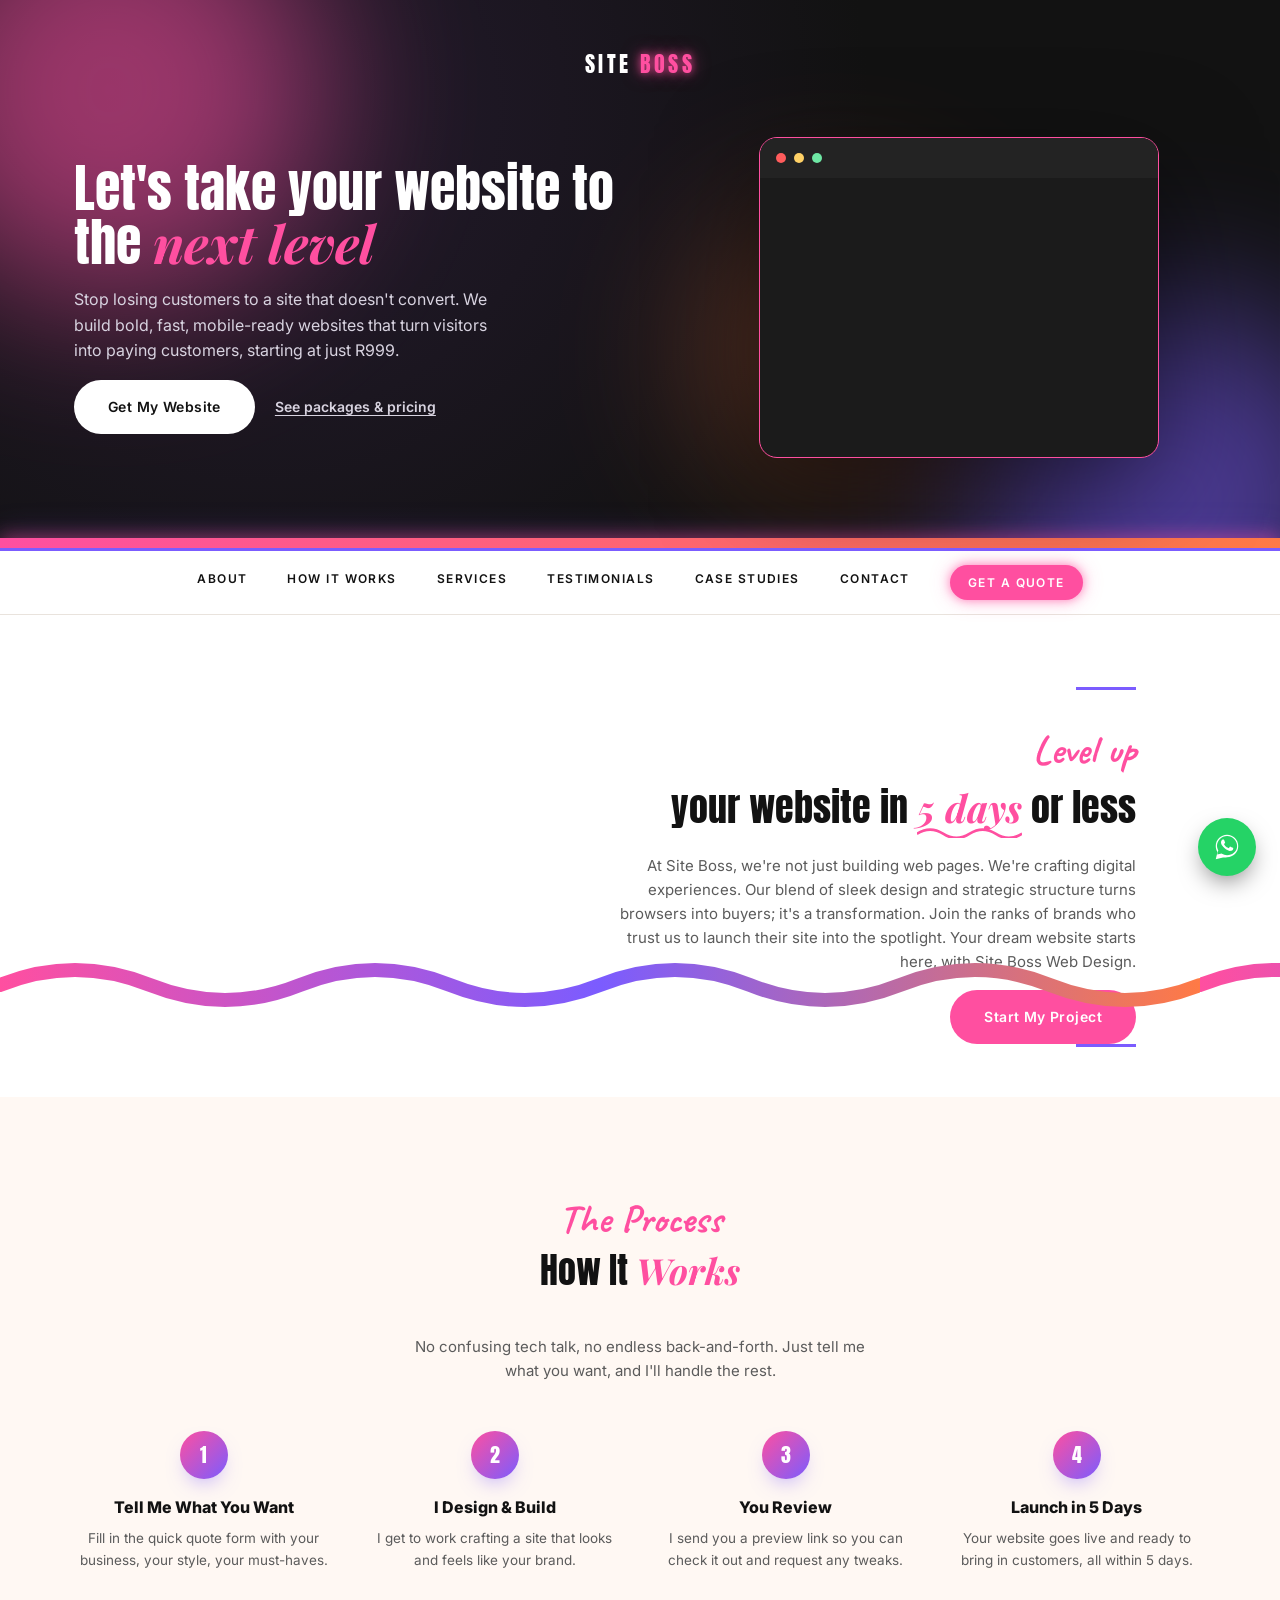
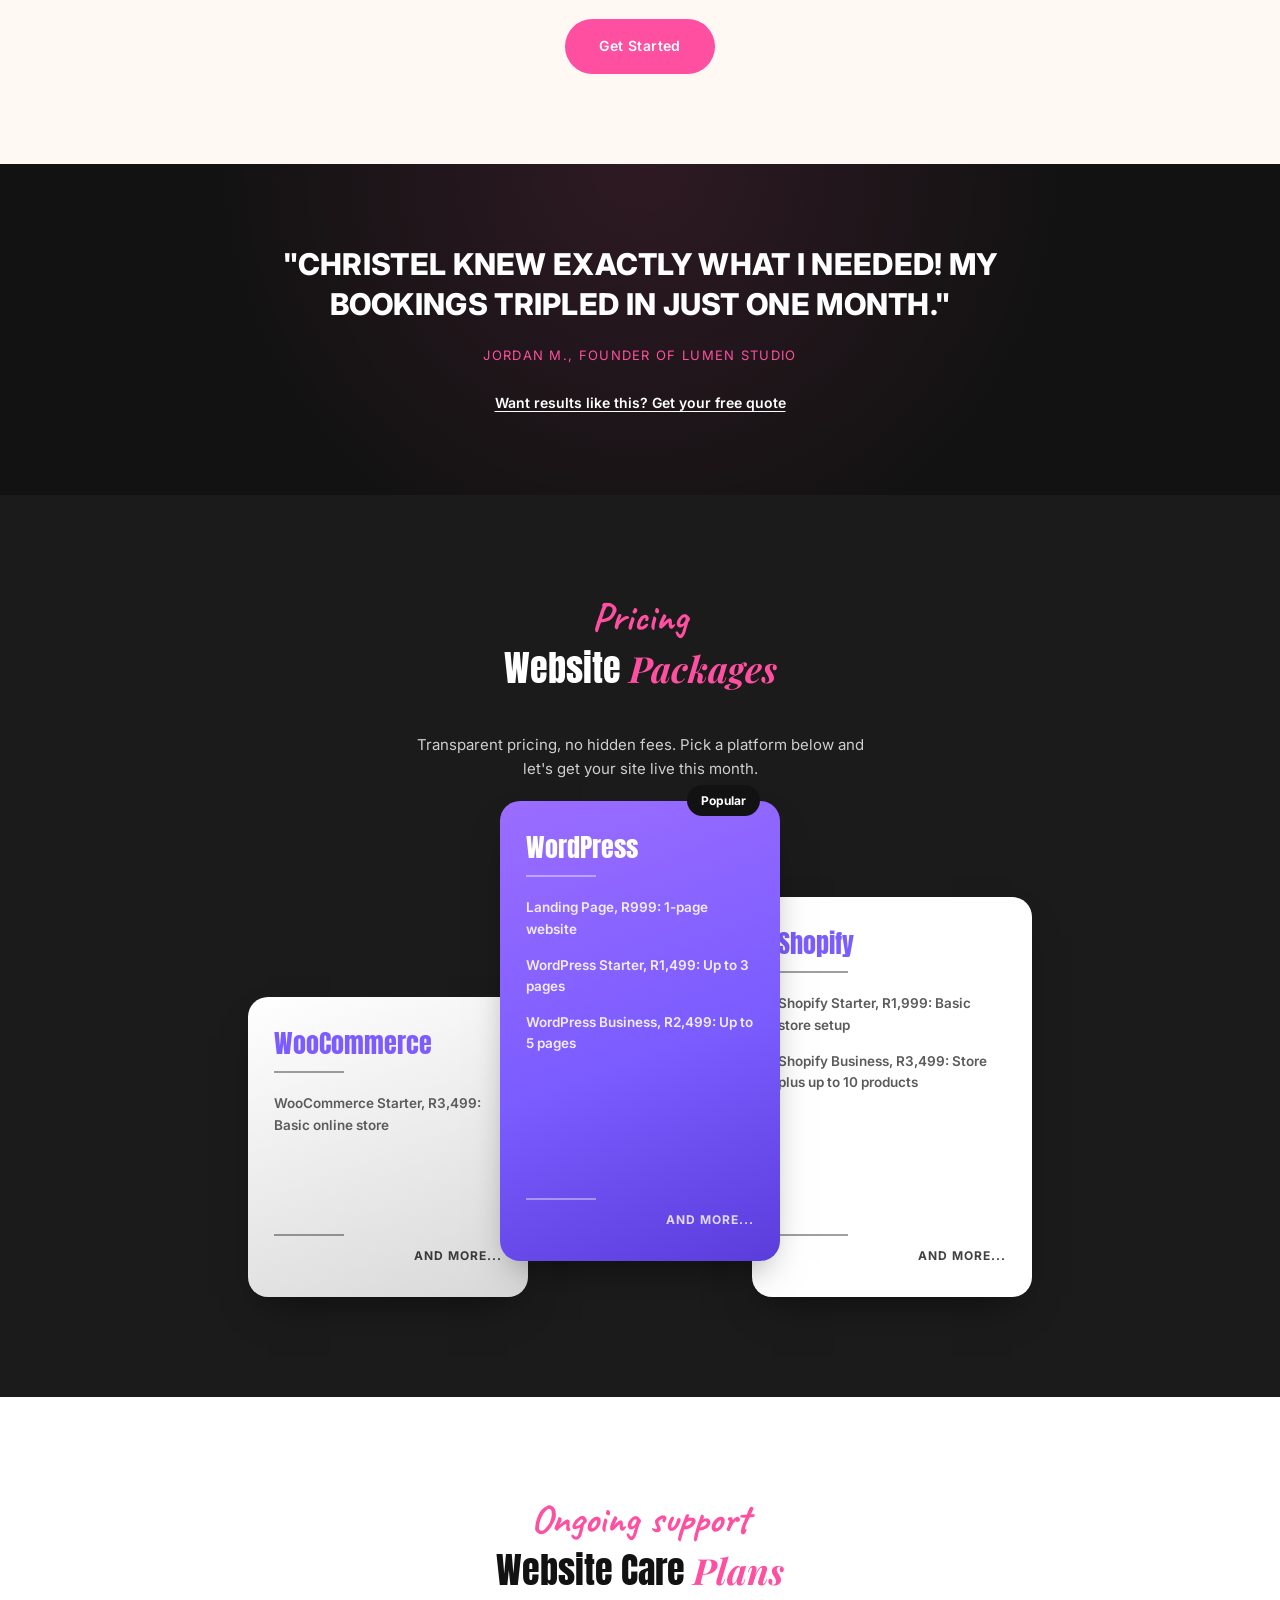
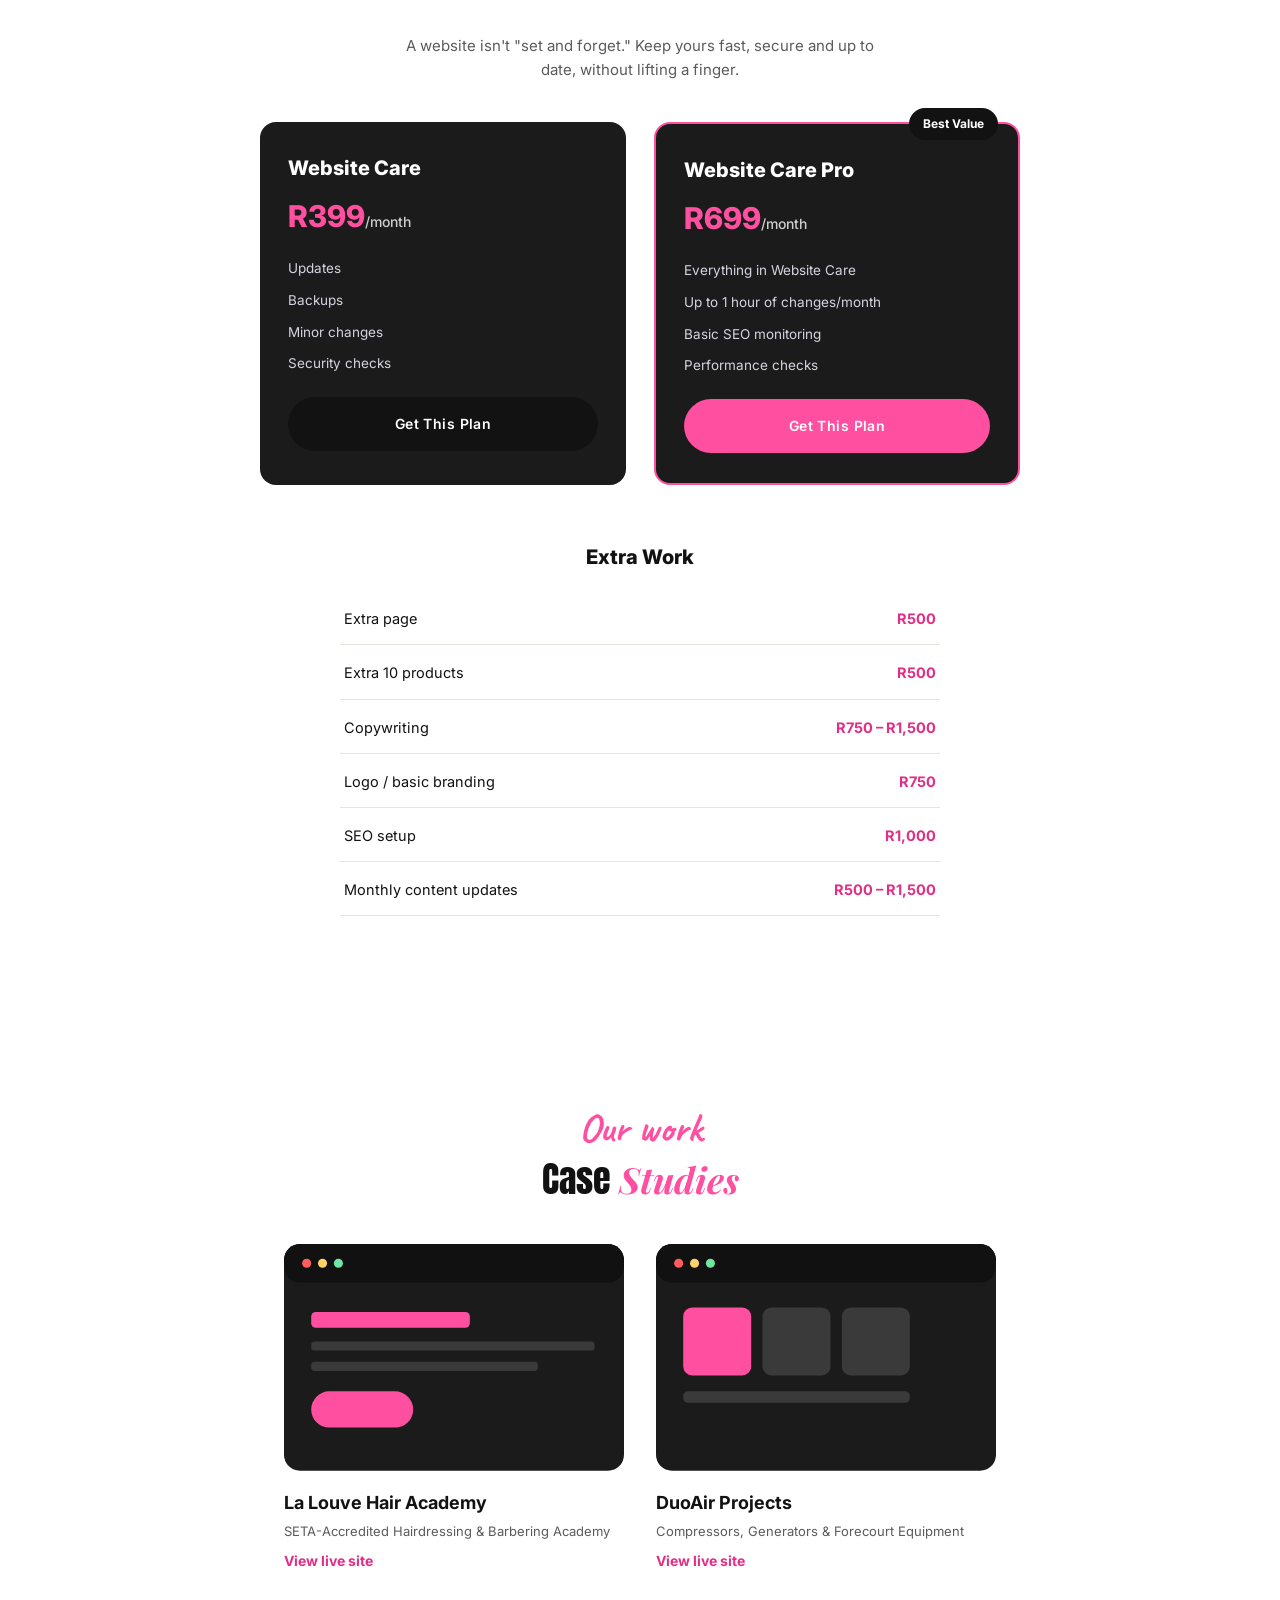
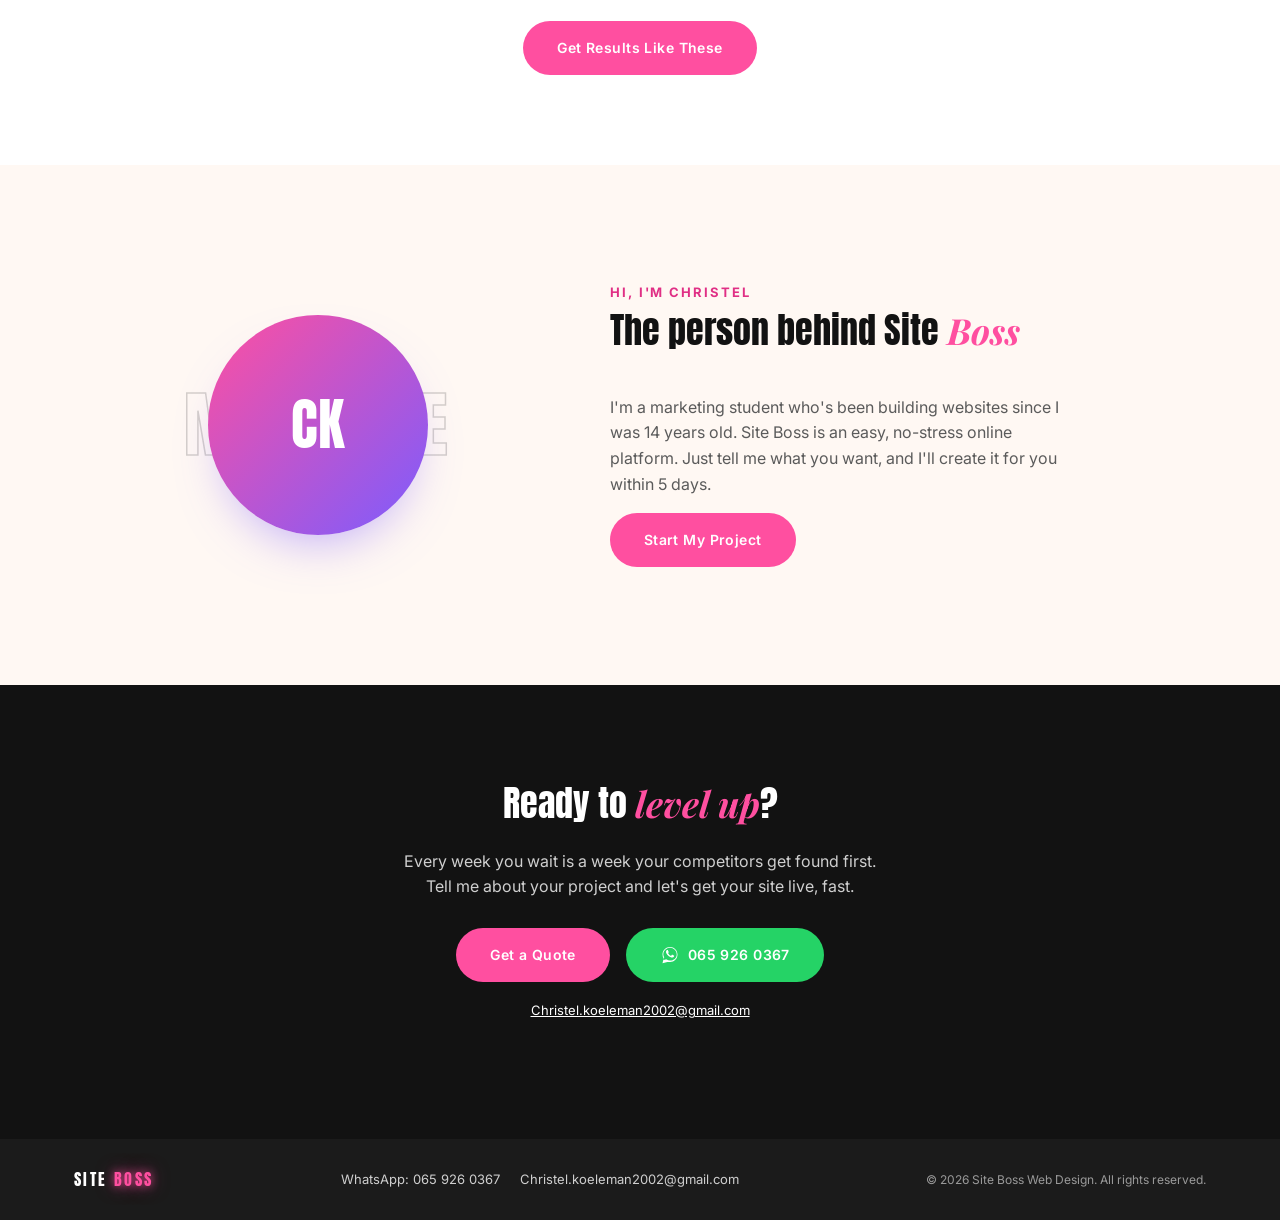
==== commit c7d09f31: "Make the wave divider thicker and overlap the intro video Co-Authored-By: Claude Sonnet 5 <noreply@a" ====
--- a/index.html
+++ b/index.html
@@ -84,14 +84,14 @@
 
   <div class="wave-divider" aria-hidden="true">
     <div class="wave-track">
-      <svg viewBox="0 0 1200 60" preserveAspectRatio="none" class="wave-svg">
-        <path d="M0,30 Q75,0 150,30 T300,30 T450,30 T600,30 T750,30 T900,30 T1050,30 T1200,30" fill="none" stroke="url(#waveGradient)" stroke-width="3" stroke-linecap="round"/>
+      <svg viewBox="0 0 1200 80" preserveAspectRatio="none" class="wave-svg">
+        <path d="M0,40 Q75,10 150,40 T300,40 T450,40 T600,40 T750,40 T900,40 T1050,40 T1200,40" fill="none" stroke="url(#waveGradient)" stroke-width="14" stroke-linecap="round"/>
       </svg>
-      <svg viewBox="0 0 1200 60" preserveAspectRatio="none" class="wave-svg">
-        <path d="M0,30 Q75,0 150,30 T300,30 T450,30 T600,30 T750,30 T900,30 T1050,30 T1200,30" fill="none" stroke="url(#waveGradient)" stroke-width="3" stroke-linecap="round"/>
+      <svg viewBox="0 0 1200 80" preserveAspectRatio="none" class="wave-svg">
+        <path d="M0,40 Q75,10 150,40 T300,40 T450,40 T600,40 T750,40 T900,40 T1050,40 T1200,40" fill="none" stroke="url(#waveGradient)" stroke-width="14" stroke-linecap="round"/>
       </svg>
-      <svg viewBox="0 0 1200 60" preserveAspectRatio="none" class="wave-svg">
-        <path d="M0,30 Q75,0 150,30 T300,30 T450,30 T600,30 T750,30 T900,30 T1050,30 T1200,30" fill="none" stroke="url(#waveGradient)" stroke-width="3" stroke-linecap="round"/>
+      <svg viewBox="0 0 1200 80" preserveAspectRatio="none" class="wave-svg">
+        <path d="M0,40 Q75,10 150,40 T300,40 T450,40 T600,40 T750,40 T900,40 T1050,40 T1200,40" fill="none" stroke="url(#waveGradient)" stroke-width="14" stroke-linecap="round"/>
       </svg>
     </div>
   </div>
--- a/styles.css
+++ b/styles.css
@@ -320,10 +320,13 @@
 }
 
 .wave-divider {
+  position: relative;
+  z-index: 2;
   width: 100%;
   overflow: hidden;
-  margin-top: 40px;
+  margin-top: -130px;
   line-height: 0;
+  pointer-events: none;
 }
 
 .wave-track {
@@ -332,7 +335,7 @@
   animation: waveScroll 9s linear infinite;
 }
 
-.wave-svg { width: 1200px; height: 60px; flex-shrink: 0; }
+.wave-svg { width: 1200px; height: 80px; flex-shrink: 0; }
 
 @keyframes waveScroll {
   from { transform: translateX(0); }
@@ -920,6 +923,7 @@
   .intro-copy-col { text-align: center; }
   .intro-copy-col .rule { margin-left: auto; margin-right: auto; }
   .intro-copy { text-align: center; }
+  .wave-divider { margin-top: -60px; }
   .platform-cards { flex-direction: column; align-items: center; }
   .platform-card {
     width: 100%;
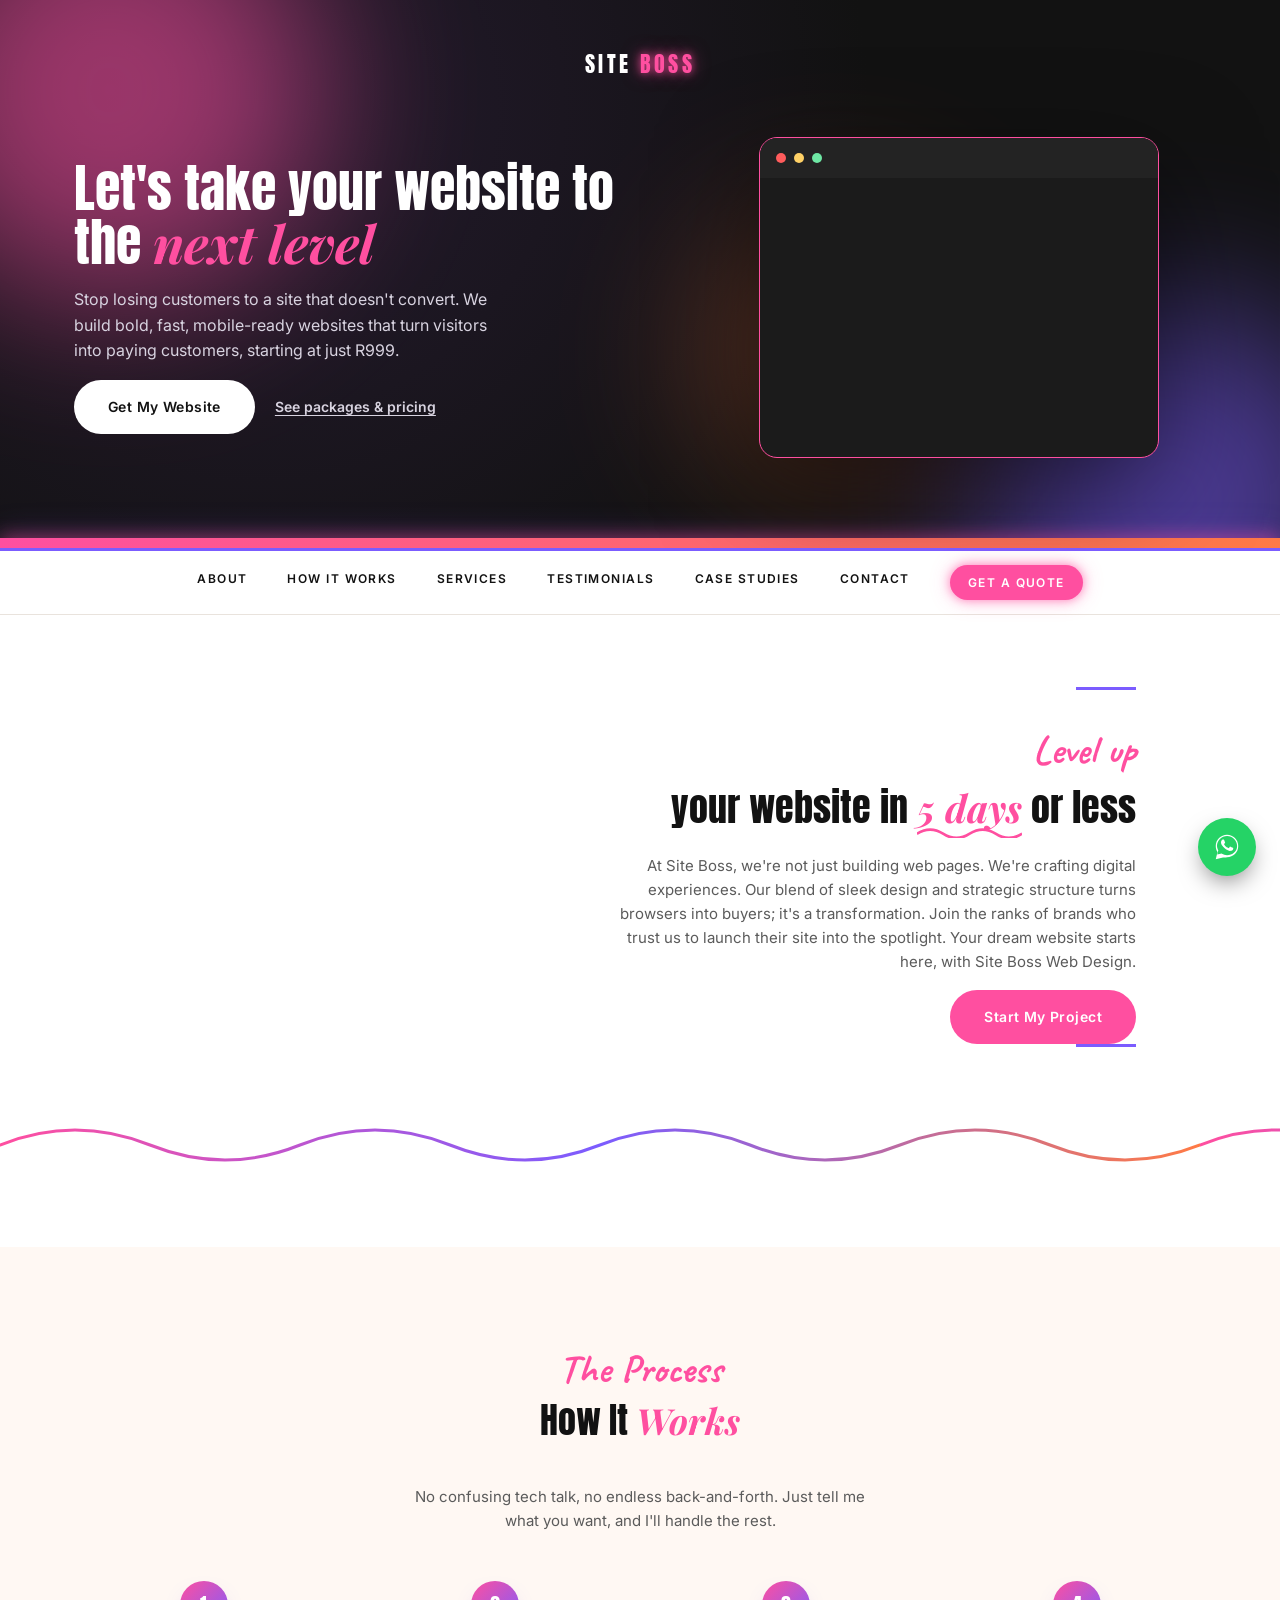
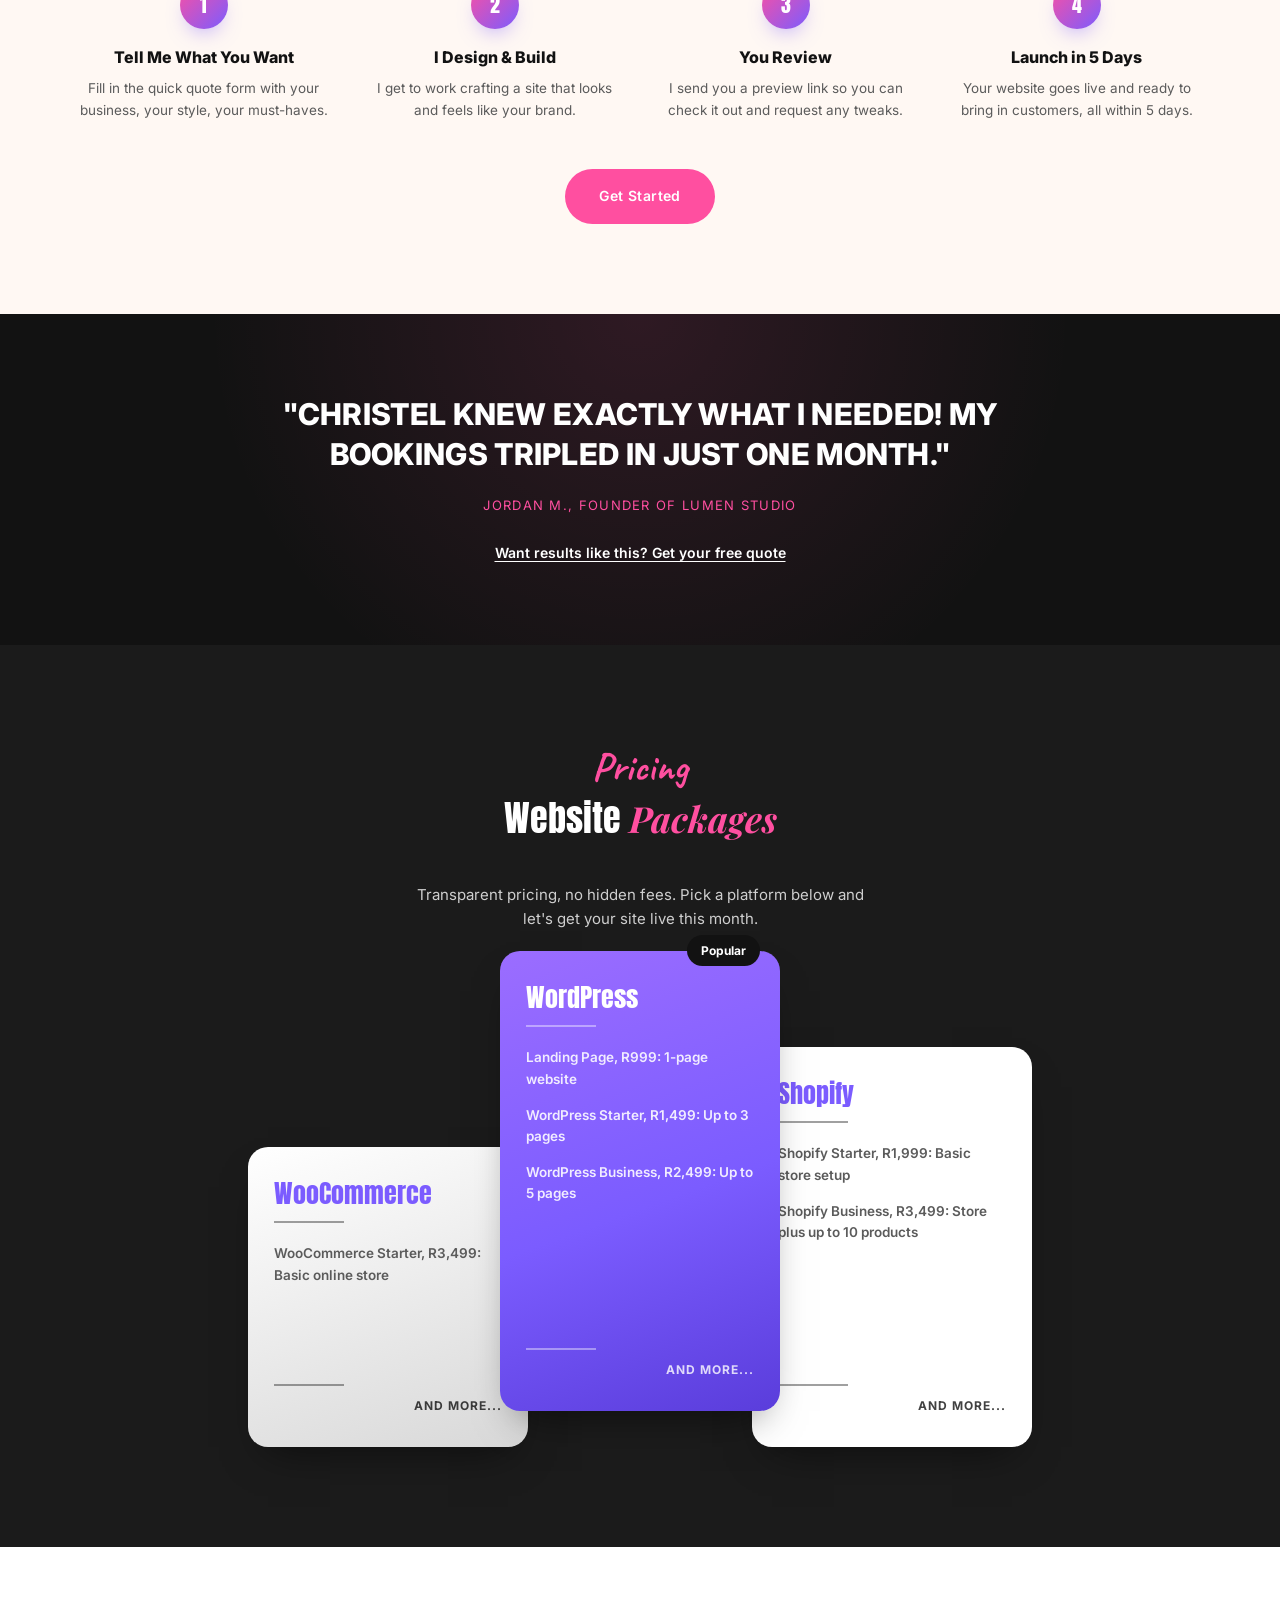
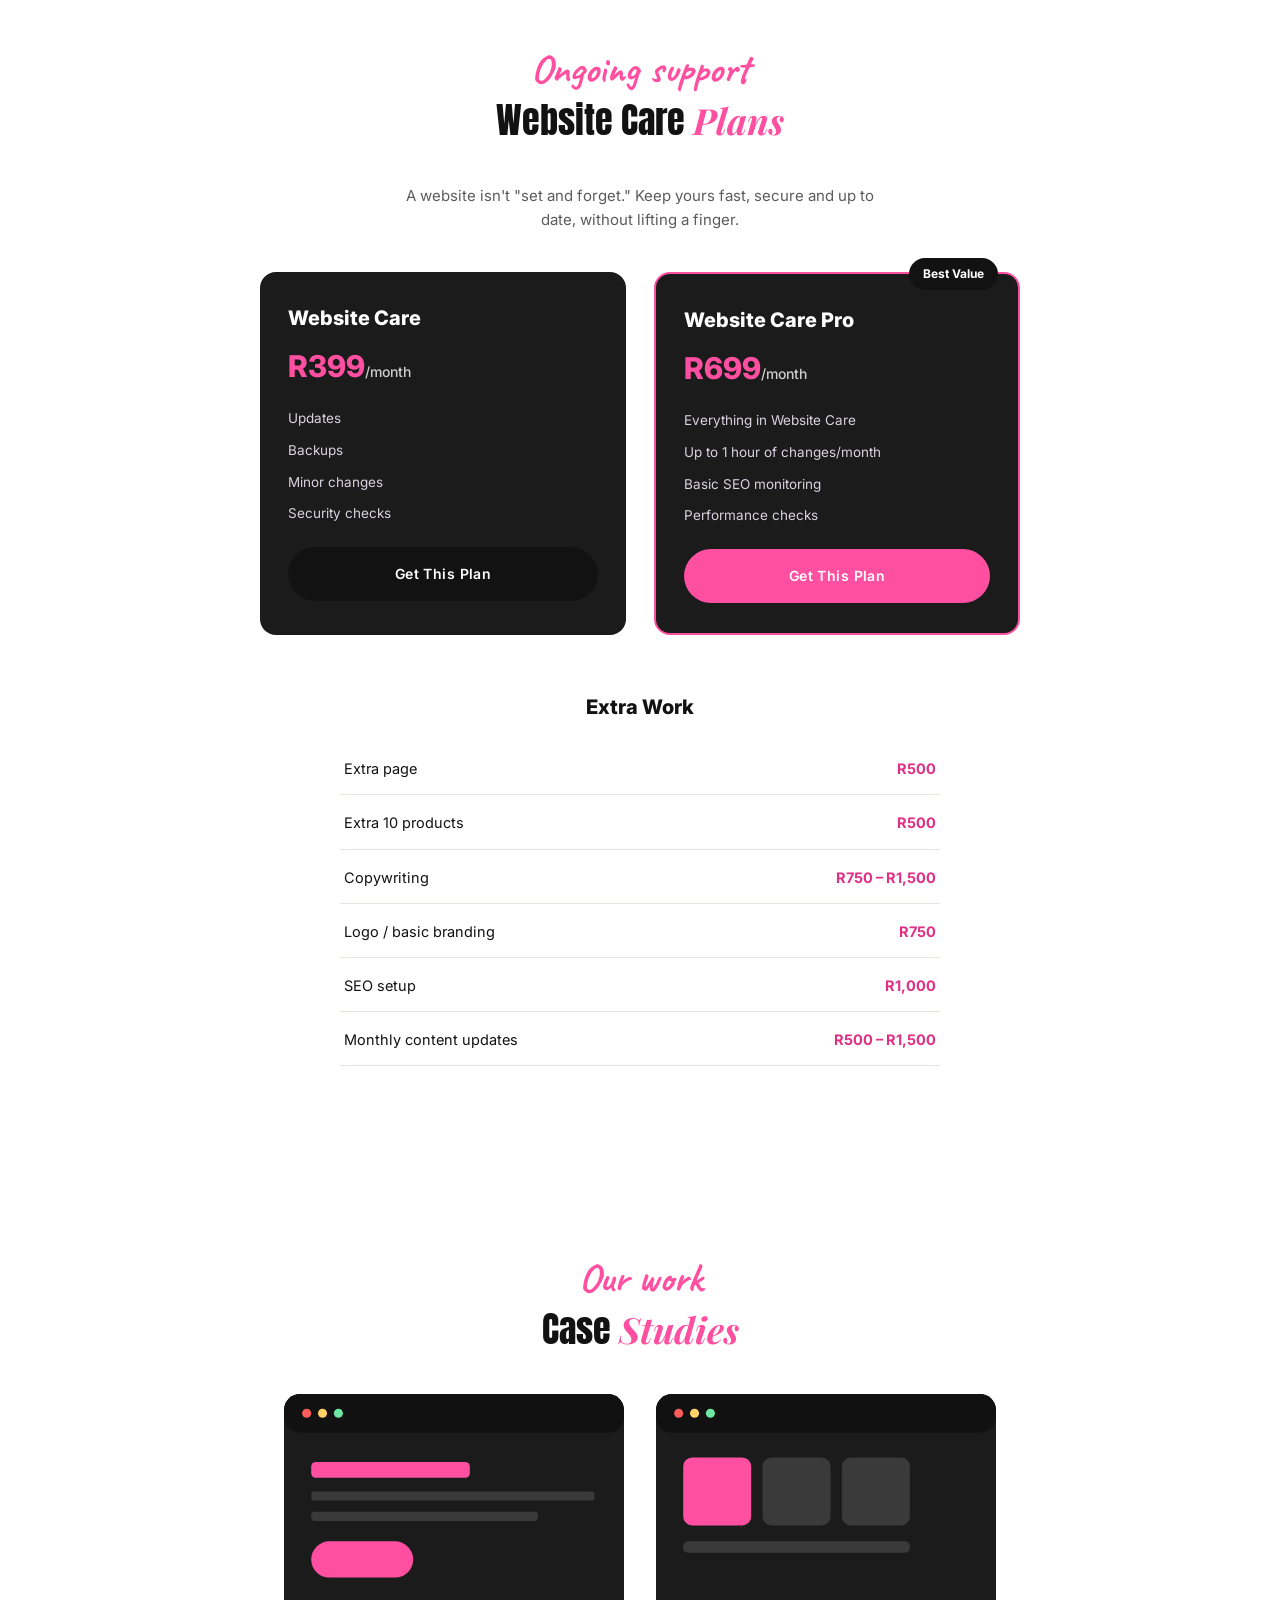
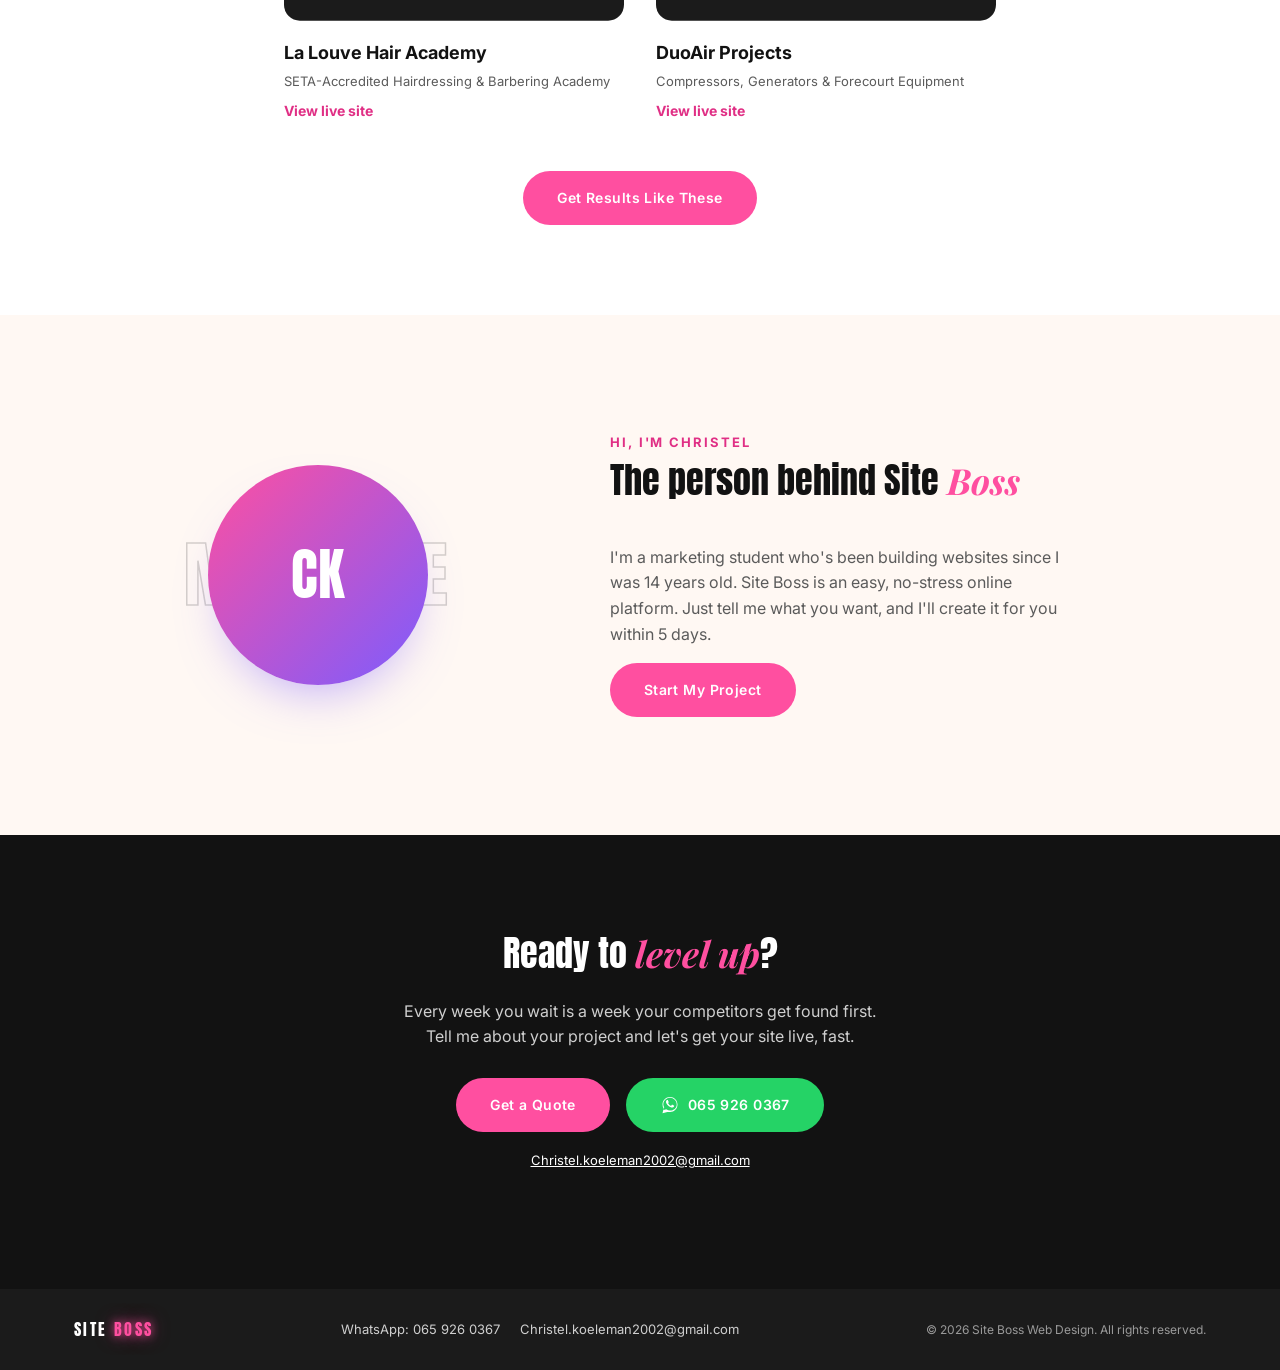
==== commit 79500efa: "Revert "Make the wave divider thicker and overlap the intro video" This reverts commit c7d09f31c7a81" ====
--- a/index.html
+++ b/index.html
@@ -84,14 +84,14 @@
 
   <div class="wave-divider" aria-hidden="true">
     <div class="wave-track">
-      <svg viewBox="0 0 1200 80" preserveAspectRatio="none" class="wave-svg">
-        <path d="M0,40 Q75,10 150,40 T300,40 T450,40 T600,40 T750,40 T900,40 T1050,40 T1200,40" fill="none" stroke="url(#waveGradient)" stroke-width="14" stroke-linecap="round"/>
+      <svg viewBox="0 0 1200 60" preserveAspectRatio="none" class="wave-svg">
+        <path d="M0,30 Q75,0 150,30 T300,30 T450,30 T600,30 T750,30 T900,30 T1050,30 T1200,30" fill="none" stroke="url(#waveGradient)" stroke-width="3" stroke-linecap="round"/>
       </svg>
-      <svg viewBox="0 0 1200 80" preserveAspectRatio="none" class="wave-svg">
-        <path d="M0,40 Q75,10 150,40 T300,40 T450,40 T600,40 T750,40 T900,40 T1050,40 T1200,40" fill="none" stroke="url(#waveGradient)" stroke-width="14" stroke-linecap="round"/>
+      <svg viewBox="0 0 1200 60" preserveAspectRatio="none" class="wave-svg">
+        <path d="M0,30 Q75,0 150,30 T300,30 T450,30 T600,30 T750,30 T900,30 T1050,30 T1200,30" fill="none" stroke="url(#waveGradient)" stroke-width="3" stroke-linecap="round"/>
       </svg>
-      <svg viewBox="0 0 1200 80" preserveAspectRatio="none" class="wave-svg">
-        <path d="M0,40 Q75,10 150,40 T300,40 T450,40 T600,40 T750,40 T900,40 T1050,40 T1200,40" fill="none" stroke="url(#waveGradient)" stroke-width="14" stroke-linecap="round"/>
+      <svg viewBox="0 0 1200 60" preserveAspectRatio="none" class="wave-svg">
+        <path d="M0,30 Q75,0 150,30 T300,30 T450,30 T600,30 T750,30 T900,30 T1050,30 T1200,30" fill="none" stroke="url(#waveGradient)" stroke-width="3" stroke-linecap="round"/>
       </svg>
     </div>
   </div>
--- a/styles.css
+++ b/styles.css
@@ -320,13 +320,10 @@
 }
 
 .wave-divider {
-  position: relative;
-  z-index: 2;
   width: 100%;
   overflow: hidden;
-  margin-top: -130px;
+  margin-top: 40px;
   line-height: 0;
-  pointer-events: none;
 }
 
 .wave-track {
@@ -335,7 +332,7 @@
   animation: waveScroll 9s linear infinite;
 }
 
-.wave-svg { width: 1200px; height: 80px; flex-shrink: 0; }
+.wave-svg { width: 1200px; height: 60px; flex-shrink: 0; }
 
 @keyframes waveScroll {
   from { transform: translateX(0); }
@@ -923,7 +920,6 @@
   .intro-copy-col { text-align: center; }
   .intro-copy-col .rule { margin-left: auto; margin-right: auto; }
   .intro-copy { text-align: center; }
-  .wave-divider { margin-top: -60px; }
   .platform-cards { flex-direction: column; align-items: center; }
   .platform-card {
     width: 100%;
